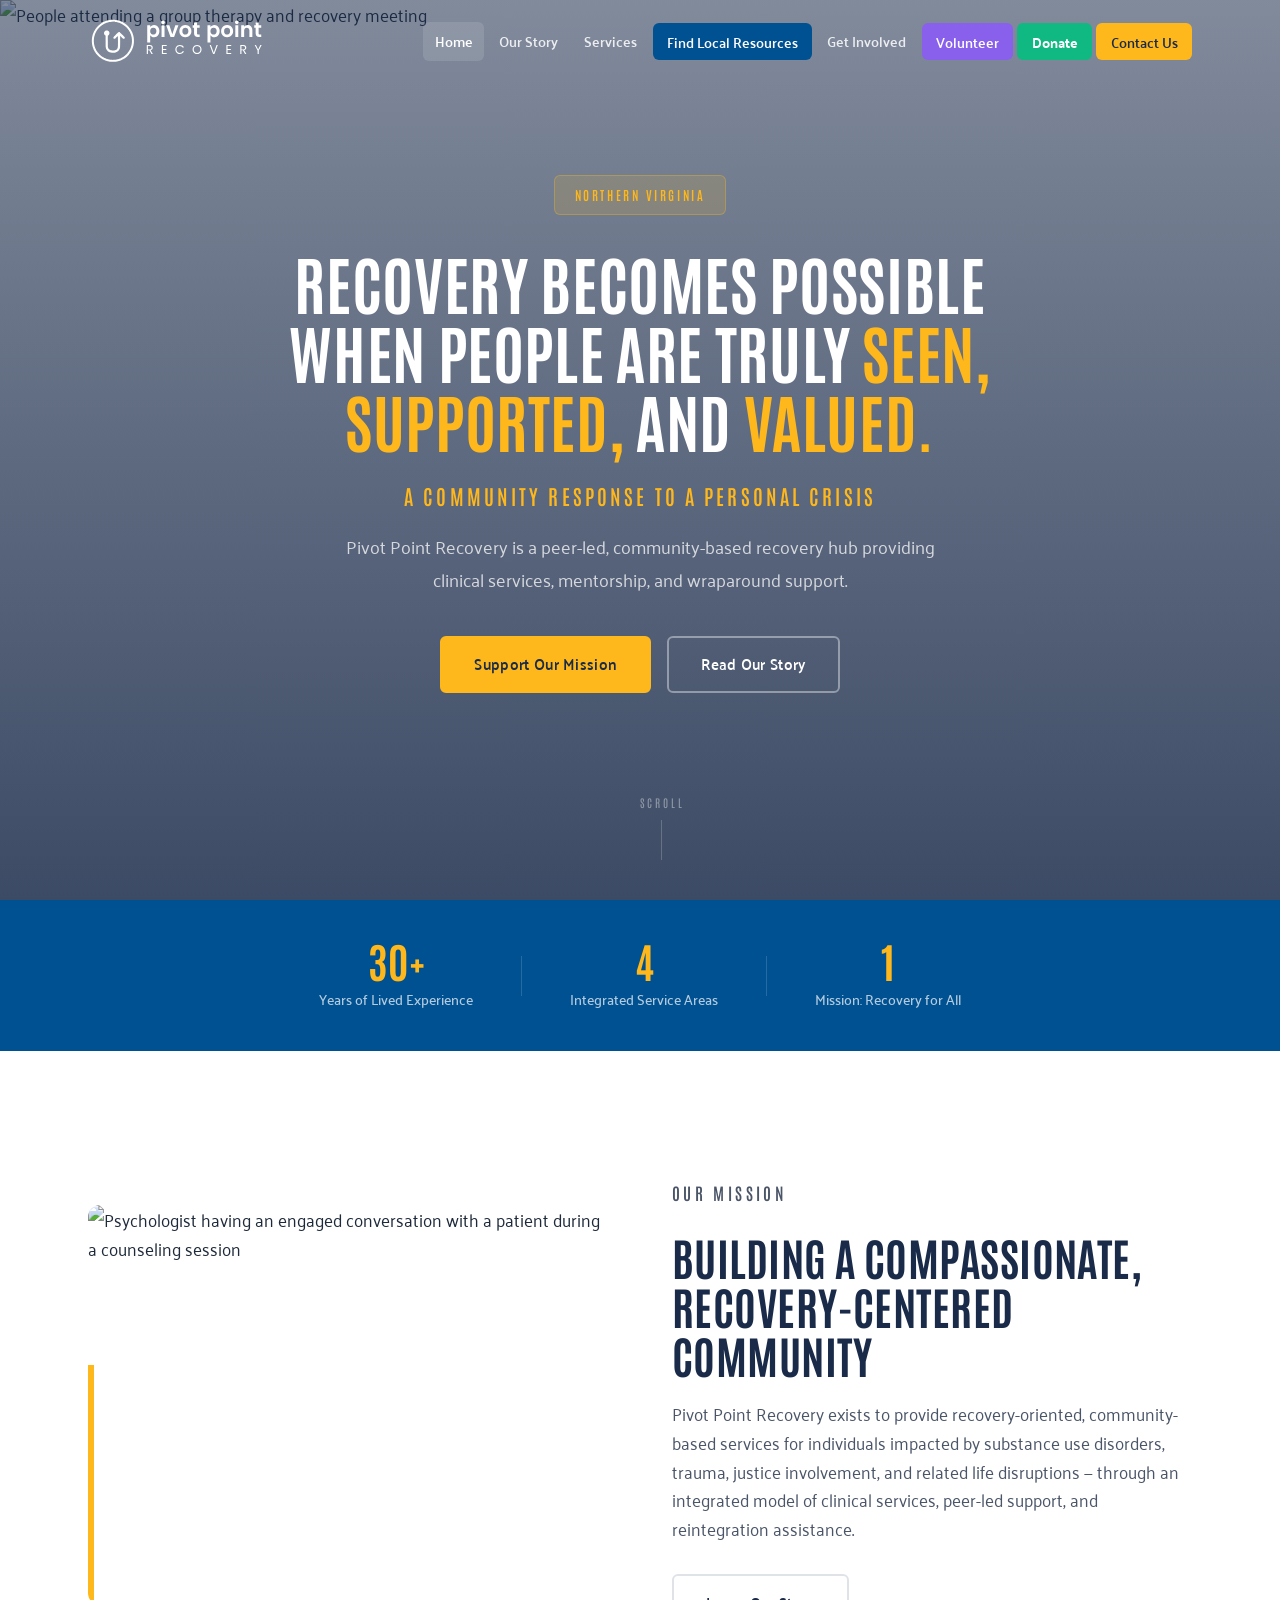
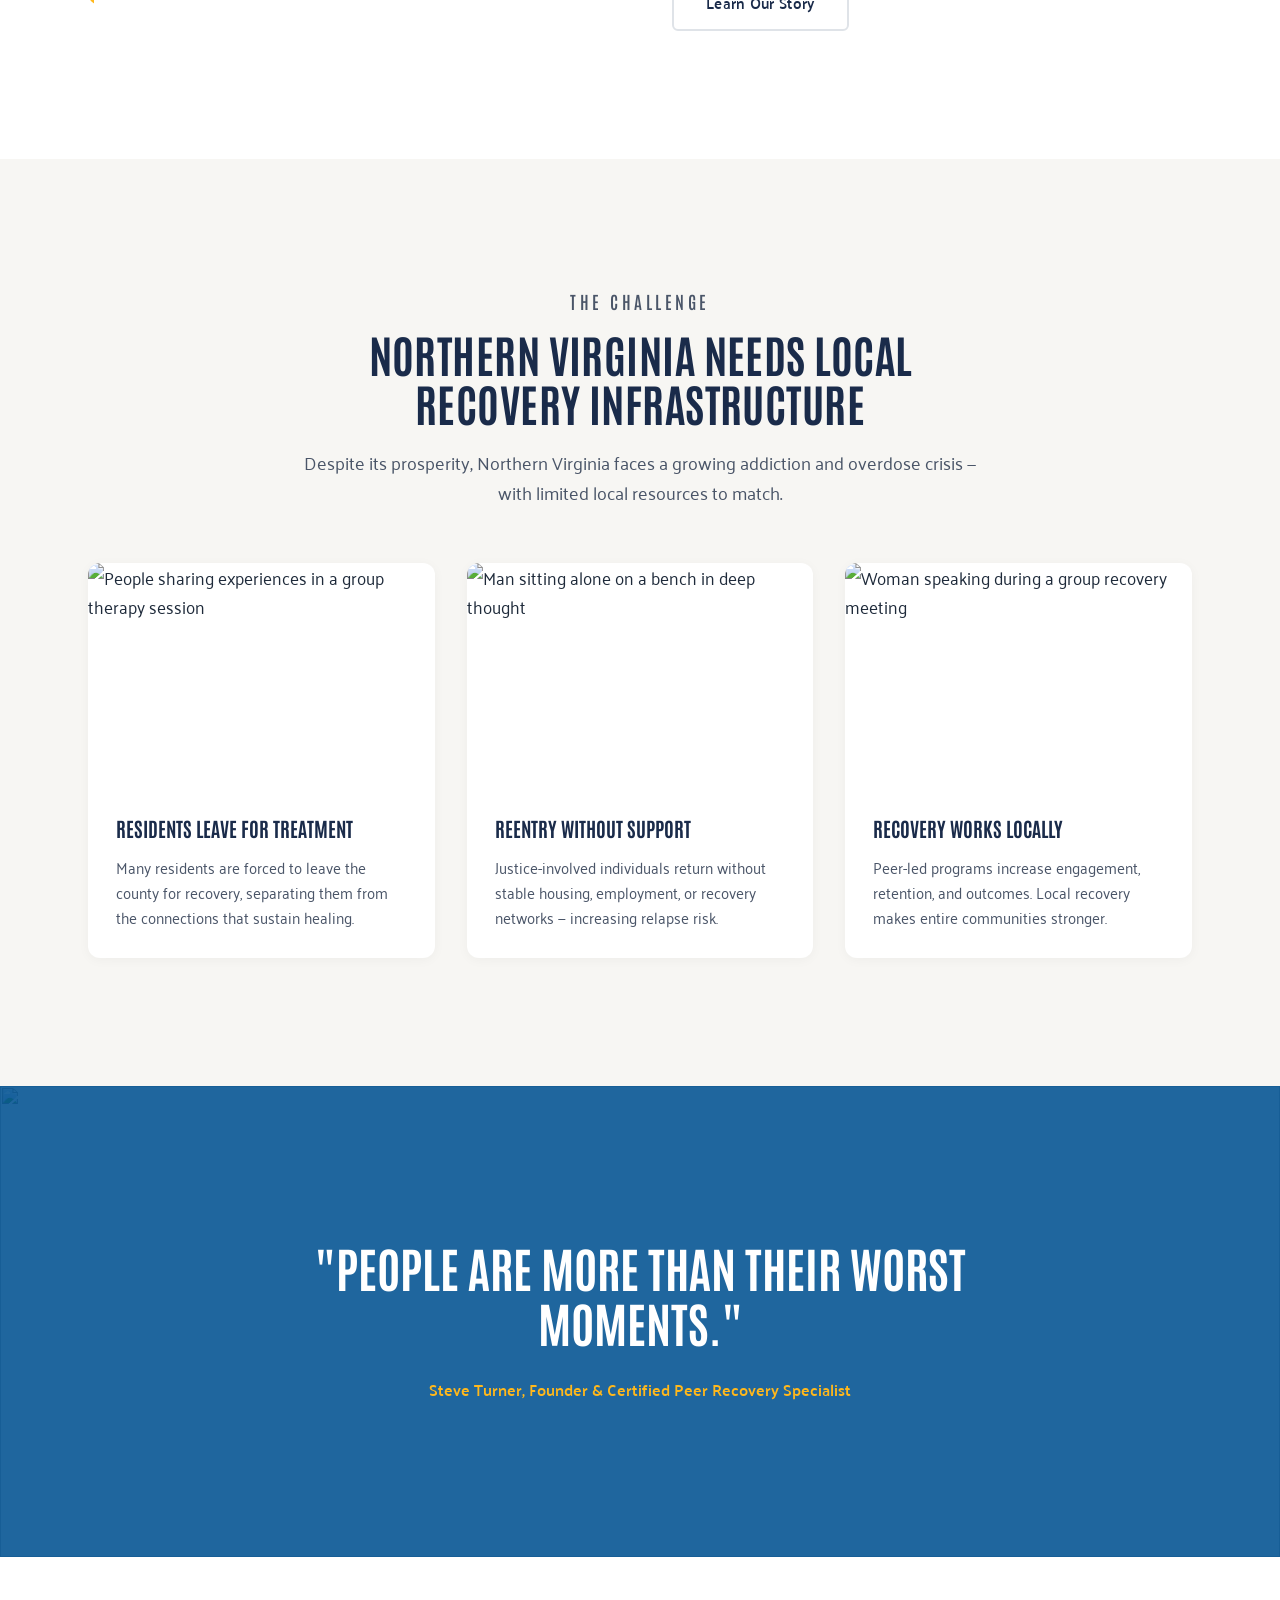
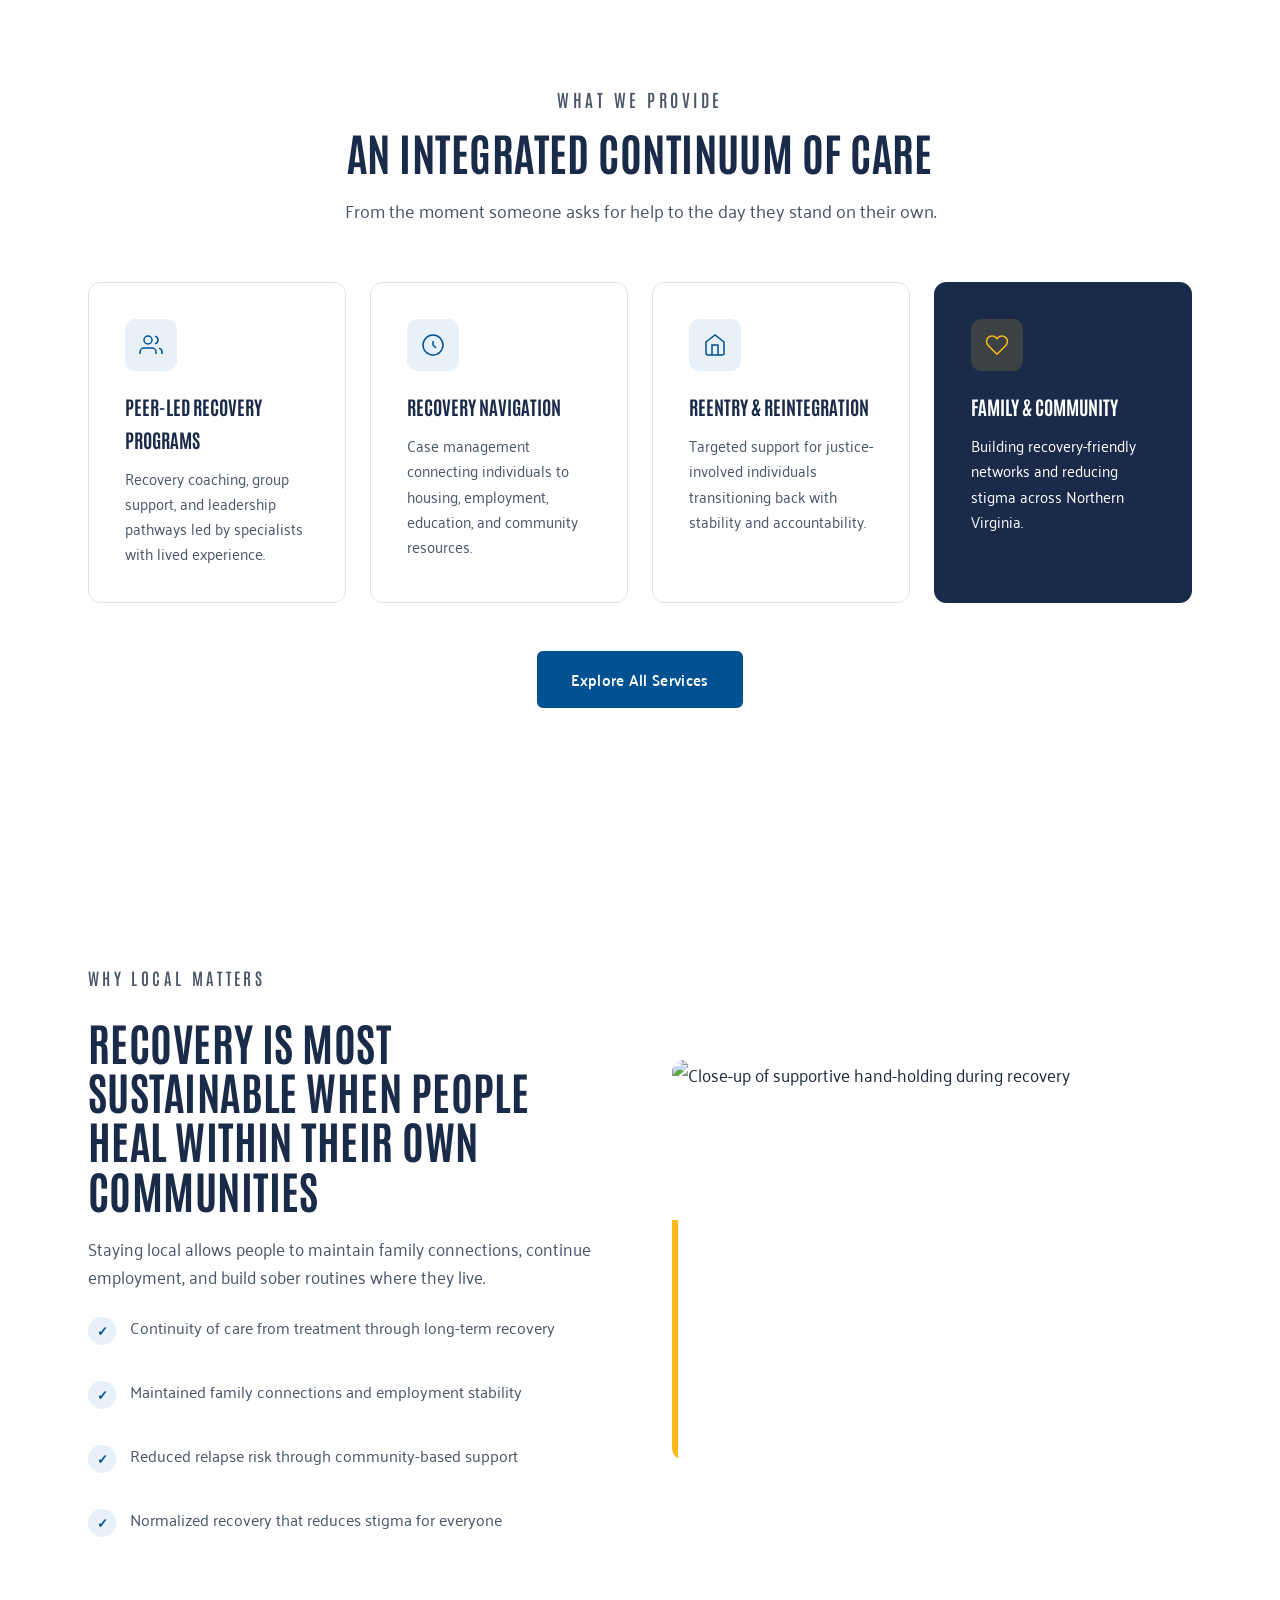
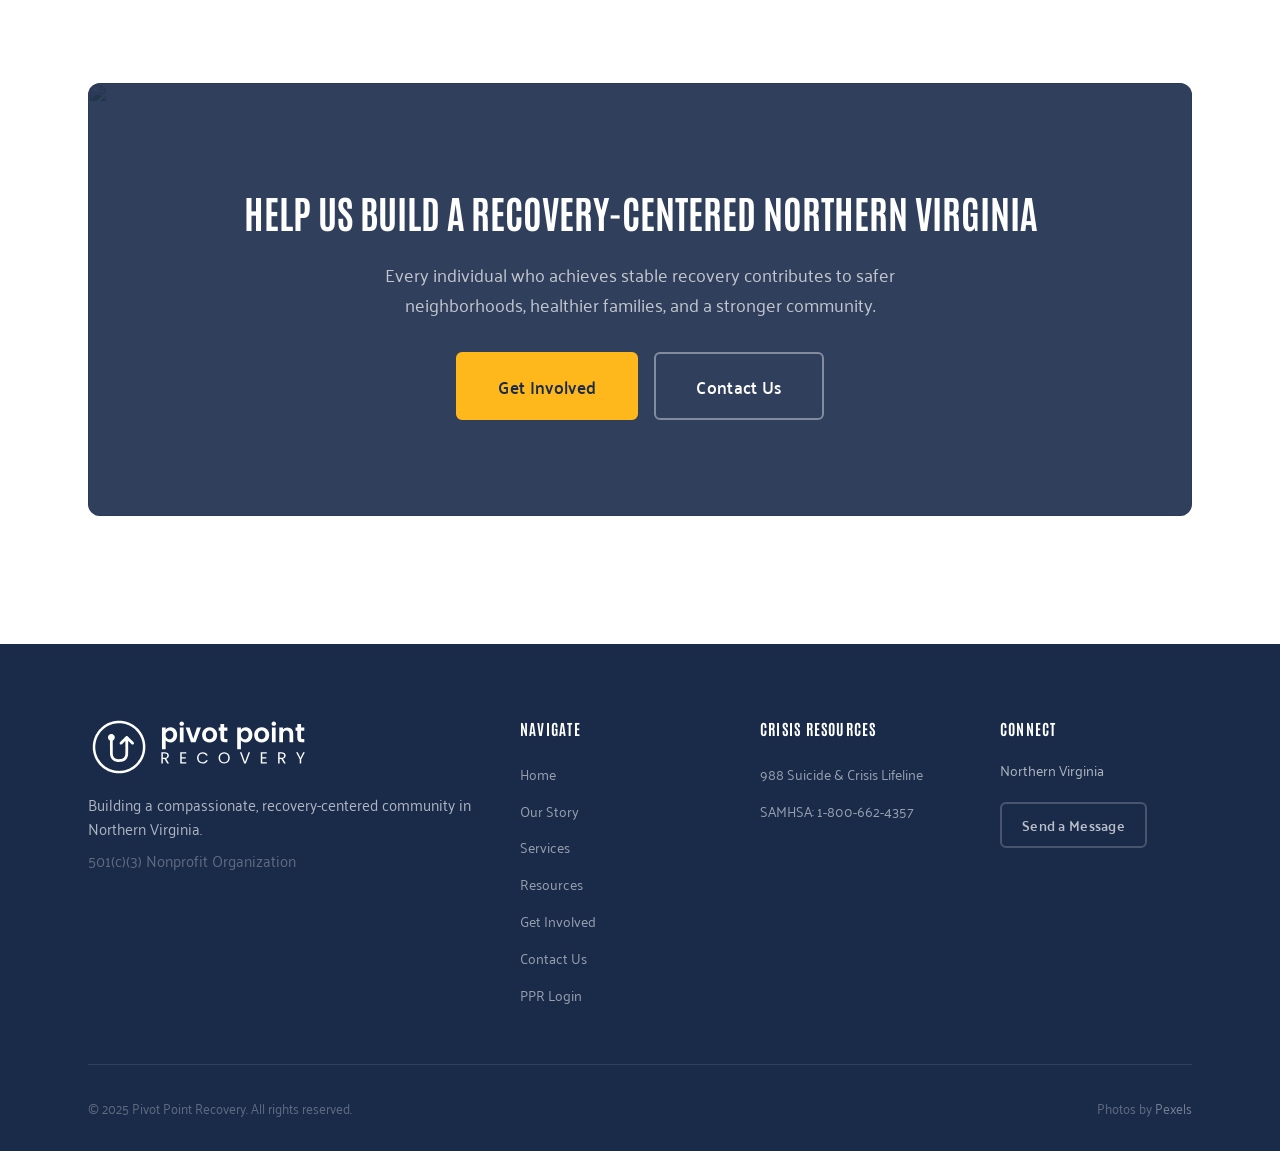
==== index.html @ d370912e "Extract public website into its own repo; fix volunteer + donate pages Pulls the public marketing si" ====
<!DOCTYPE html>
<html lang="en">
<head>
  <meta charset="UTF-8">
  <meta name="viewport" content="width=device-width, initial-scale=1.0">
  <title>Pivot Point Recovery — Building a Recovery-Centered Community in Northern Virginia</title>
  <meta name="description" content="Pivot Point Recovery provides peer-led recovery support, clinical services, and wraparound care for individuals impacted by substance use in Northern Virginia.">
  <link rel="preconnect" href="https://fonts.googleapis.com">
  <link rel="preconnect" href="https://fonts.gstatic.com" crossorigin>
  <link href="https://fonts.googleapis.com/css2?family=Antonio:wght@400;500;600;700&family=Palanquin:wght@300;400;500;600;700&family=Plus+Jakarta+Sans:wght@500;700&display=swap" rel="stylesheet">
  <link rel="icon" type="image/svg+xml" href="favicon.svg">
  <link rel="stylesheet" href="styles.css">

  <!-- Analytics — public marketing pages ONLY. Per the compliance bar in CLAUDE.md §5,
       these tags must NEVER be added to authenticated portal pages because of 42 CFR
       Part 2 + HIPAA exposure. Both load only when the corresponding ID is set on
       window.__PPR_ANALYTICS at build/publish time.

       To enable: edit the line below with your actual IDs, OR replace this script
       with a separate `<script src="/analytics-config.js"></script>` that sets
       window.__PPR_ANALYTICS to {GA4_ID: 'G-XXX', META_PIXEL_ID: '123'}. Keep the
       config file out of source control if you'd rather not commit the IDs. -->
  <script>
    window.__PPR_ANALYTICS = {
      // GA4_ID: 'G-XXXXXXXXXX',
      // META_PIXEL_ID: '0000000000',
    };
  </script>
  <script>
    (function () {
      var cfg = window.__PPR_ANALYTICS || {};
      // Google Analytics 4 (gtag.js)
      if (cfg.GA4_ID) {
        var gaScript = document.createElement('script');
        gaScript.async = true;
        gaScript.src = 'https://www.googletagmanager.com/gtag/js?id=' + cfg.GA4_ID;
        document.head.appendChild(gaScript);
        window.dataLayer = window.dataLayer || [];
        function gtag(){window.dataLayer.push(arguments);}
        window.gtag = gtag;
        gtag('js', new Date());
        gtag('config', cfg.GA4_ID);
      }
      // Meta Pixel
      if (cfg.META_PIXEL_ID) {
        !function(f,b,e,v,n,t,s){if(f.fbq)return;n=f.fbq=function(){n.callMethod?
        n.callMethod.apply(n,arguments):n.queue.push(arguments)};if(!f._fbq)f._fbq=n;
        n.push=n;n.loaded=!0;n.version='2.0';n.queue=[];t=b.createElement(e);t.async=!0;
        t.src=v;s=b.getElementsByTagName(e)[0];s.parentNode.insertBefore(t,s)}
        (window, document,'script','https://connect.facebook.net/en_US/fbevents.js');
        fbq('init', cfg.META_PIXEL_ID);
        fbq('track', 'PageView');
      }
    })();
  </script>
</head>
<body>
  <nav class="nav" id="nav">
    <div class="nav-inner">
      <a href="/" class="nav-logo">
        <img class="nav-logo-img nav-logo-white" src="/logo-white.svg" alt="Pivot Point Recovery">
        <img class="nav-logo-img nav-logo-teal" src="/logo-color.svg" alt="Pivot Point Recovery">
      </a>
      <button class="nav-toggle" id="navToggle" aria-label="Toggle navigation"><span></span><span></span><span></span></button>
      <ul class="nav-links" id="navLinks">
        <li><a href="/" class="active">Home</a></li>
        <li><a href="/about">Our Story</a></li>
        <li><a href="/services">Services</a></li>
        <li><a href="/resources" class="nav-resources">Find Local Resources</a></li>
        <li><a href="/get-involved">Get Involved</a></li>
        <li><a href="/volunteer" class="nav-volunteer">Volunteer</a></li>
        <li><a href="/donate" class="nav-donate">Donate</a></li>
        <li><a href="/contact" class="nav-cta">Contact Us</a></li>
      </ul>
    </div>
  </nav>

  <header class="hero">
    <div class="hero-bg">
      <img src="https://images.pexels.com/photos/5710923/pexels-photo-5710923.jpeg?auto=compress&cs=tinysrgb&w=1920" alt="People attending a group therapy and recovery meeting" loading="eager">
      <div class="hero-overlay"></div>
    </div>
    <div class="hero-content">
      <div class="hero-badge">Northern Virginia</div>
      <h1 class="hero-title">Recovery becomes possible when people are truly <em>seen, supported,</em> and <em>valued.</em></h1>
      <p class="hero-tagline">A community response to a personal crisis</p>
      <p class="hero-subtitle">Pivot Point Recovery is a peer-led, community-based recovery hub providing clinical services, mentorship, and wraparound support.</p>
      <div class="hero-actions">
        <a href="/get-involved" class="btn btn-primary">Support Our Mission</a>
        <a href="/about" class="btn btn-ghost">Read Our Story</a>
      </div>
    </div>
    <div class="hero-scroll"><span>Scroll</span><div class="scroll-line"></div></div>
  </header>

  <section class="impact-strip">
    <div class="container">
      <div class="impact-items">
        <div class="impact-item"><span class="impact-number">30+</span><span class="impact-label">Years of Lived Experience</span></div>
        <div class="impact-divider"></div>
        <div class="impact-item"><span class="impact-number">4</span><span class="impact-label">Integrated Service Areas</span></div>
        <div class="impact-divider"></div>
        <div class="impact-item"><span class="impact-number">1</span><span class="impact-label">Mission: Recovery for All</span></div>
      </div>
    </div>
  </section>

  <section class="mission">
    <div class="container">
      <div class="split-section">
        <div class="split-image"><img src="https://images.pexels.com/photos/5336963/pexels-photo-5336963.jpeg?auto=compress&cs=tinysrgb&w=800" alt="Psychologist having an engaged conversation with a patient during a counseling session" loading="lazy"></div>
        <div class="split-content">
          <p class="section-label">Our Mission</p>
          <h2 class="section-title">Building a compassionate, recovery-centered community</h2>
          <p>Pivot Point Recovery exists to provide recovery-oriented, community-based services for individuals impacted by substance use disorders, trauma, justice involvement, and related life disruptions — through an integrated model of clinical services, peer-led support, and reintegration assistance.</p>
          <a href="/about" class="btn btn-outline">Learn Our Story</a>
        </div>
      </div>
    </div>
  </section>

  <section class="need">
    <div class="container">
      <div class="section-header center">
        <p class="section-label">The Challenge</p>
        <h2 class="section-title">Northern Virginia needs local recovery infrastructure</h2>
        <p>Despite its prosperity, Northern Virginia faces a growing addiction and overdose crisis — with limited local resources to match.</p>
      </div>
      <div class="card-row">
        <div class="image-card">
          <div class="image-card-img"><img src="https://images.pexels.com/photos/5711170/pexels-photo-5711170.jpeg?auto=compress&cs=tinysrgb&w=600" alt="People sharing experiences in a group therapy session" loading="lazy"></div>
          <div class="image-card-body">
            <h3>Residents Leave for Treatment</h3>
            <p>Many residents are forced to leave the county for recovery, separating them from the connections that sustain healing.</p>
          </div>
        </div>
        <div class="image-card">
          <div class="image-card-img"><img src="https://images.pexels.com/photos/3635945/pexels-photo-3635945.jpeg?auto=compress&cs=tinysrgb&w=600" alt="Man sitting alone on a bench in deep thought" loading="lazy"></div>
          <div class="image-card-body">
            <h3>Reentry Without Support</h3>
            <p>Justice-involved individuals return without stable housing, employment, or recovery networks — increasing relapse risk.</p>
          </div>
        </div>
        <div class="image-card">
          <div class="image-card-img"><img src="https://images.pexels.com/photos/7176305/pexels-photo-7176305.jpeg?auto=compress&cs=tinysrgb&w=600" alt="Woman speaking during a group recovery meeting" loading="lazy"></div>
          <div class="image-card-body">
            <h3>Recovery Works Locally</h3>
            <p>Peer-led programs increase engagement, retention, and outcomes. Local recovery makes entire communities stronger.</p>
          </div>
        </div>
      </div>
    </div>
  </section>

  <section class="quote-banner">
    <div class="quote-bg"><img src="https://images.pexels.com/photos/3184423/pexels-photo-3184423.jpeg?auto=compress&cs=tinysrgb&w=1920" alt="" loading="lazy"><div class="quote-overlay"></div></div>
    <div class="container">
      <blockquote><p>"People are more than their worst moments."</p><cite>Steve Turner, Founder &amp; Certified Peer Recovery Specialist</cite></blockquote>
    </div>
  </section>

  <section class="services-section">
    <div class="container">
      <div class="section-header center">
        <p class="section-label">What We Provide</p>
        <h2 class="section-title">An Integrated Continuum of Care</h2>
        <p>From the moment someone asks for help to the day they stand on their own.</p>
      </div>
      <div class="services-grid">
        <div class="service-card"><div class="service-icon"><svg viewBox="0 0 24 24" fill="none" stroke="currentColor" stroke-width="1.5"><path d="M17 21v-2a4 4 0 0 0-4-4H5a4 4 0 0 0-4 4v2"/><circle cx="9" cy="7" r="4"/><path d="M23 21v-2a4 4 0 0 0-3-3.87"/><path d="M16 3.13a4 4 0 0 1 0 7.75"/></svg></div><h3>Peer-Led Recovery Programs</h3><p>Recovery coaching, group support, and leadership pathways led by specialists with lived experience.</p></div>
        <div class="service-card"><div class="service-icon"><svg viewBox="0 0 24 24" fill="none" stroke="currentColor" stroke-width="1.5"><circle cx="12" cy="12" r="10"/><path d="M12 8v4l3 3"/></svg></div><h3>Recovery Navigation</h3><p>Case management connecting individuals to housing, employment, education, and community resources.</p></div>
        <div class="service-card"><div class="service-icon"><svg viewBox="0 0 24 24" fill="none" stroke="currentColor" stroke-width="1.5"><path d="M3 9l9-7 9 7v11a2 2 0 0 1-2 2H5a2 2 0 0 1-2-2z"/><polyline points="9 22 9 12 15 12 15 22"/></svg></div><h3>Reentry &amp; Reintegration</h3><p>Targeted support for justice-involved individuals transitioning back with stability and accountability.</p></div>
        <div class="service-card featured"><div class="service-icon"><svg viewBox="0 0 24 24" fill="none" stroke="currentColor" stroke-width="1.5"><path d="M20.84 4.61a5.5 5.5 0 0 0-7.78 0L12 5.67l-1.06-1.06a5.5 5.5 0 0 0-7.78 7.78l1.06 1.06L12 21.23l7.78-7.78 1.06-1.06a5.5 5.5 0 0 0 0-7.78z"/></svg></div><h3>Family &amp; Community</h3><p>Building recovery-friendly networks and reducing stigma across Northern Virginia.</p></div>
      </div>
      <div class="section-cta"><a href="/services" class="btn btn-blue">Explore All Services</a></div>
    </div>
  </section>

  <section class="why-local">
    <div class="container">
      <div class="split-section reverse">
        <div class="split-image"><img src="https://images.pexels.com/photos/7964374/pexels-photo-7964374.jpeg?auto=compress&cs=tinysrgb&w=800" alt="Close-up of supportive hand-holding during recovery" loading="lazy"></div>
        <div class="split-content">
          <p class="section-label">Why Local Matters</p>
          <h2 class="section-title">Recovery is most sustainable when people heal within their own communities</h2>
          <p>Staying local allows people to maintain family connections, continue employment, and build sober routines where they live.</p>
          <div class="check-list">
            <div class="check-item"><span class="check-mark">&#10003;</span><p>Continuity of care from treatment through long-term recovery</p></div>
            <div class="check-item"><span class="check-mark">&#10003;</span><p>Maintained family connections and employment stability</p></div>
            <div class="check-item"><span class="check-mark">&#10003;</span><p>Reduced relapse risk through community-based support</p></div>
            <div class="check-item"><span class="check-mark">&#10003;</span><p>Normalized recovery that reduces stigma for everyone</p></div>
          </div>
        </div>
      </div>
    </div>
  </section>

  <section class="cta-section">
    <div class="container">
      <div class="cta-banner">
        <img src="https://images.pexels.com/photos/6129493/pexels-photo-6129493.jpeg?auto=compress&cs=tinysrgb&w=1920" alt="" class="cta-bg-img" loading="lazy">
        <div class="cta-overlay"></div>
        <div class="cta-content">
          <h2>Help Us Build a Recovery-Centered Northern Virginia</h2>
          <p>Every individual who achieves stable recovery contributes to safer neighborhoods, healthier families, and a stronger community.</p>
          <div class="cta-actions">
            <a href="/get-involved" class="btn btn-primary btn-large">Get Involved</a>
            <a href="/contact" class="btn btn-ghost btn-large">Contact Us</a>
          </div>
        </div>
      </div>
    </div>
  </section>

  <footer class="footer">
    <div class="container">
      <div class="footer-grid">
        <div class="footer-brand">
          <a href="/" class="footer-logo-link">
            <img class="footer-logo-img" src="/logo-white.svg" alt="Pivot Point Recovery">
          </a>
          <p>Building a compassionate, recovery-centered community in Northern Virginia.</p>
          <p class="footer-org-type">501(c)(3) Nonprofit Organization</p>
        </div>
        <div class="footer-col">
          <h4>Navigate</h4>
          <ul><li><a href="/">Home</a></li><li><a href="/about">Our Story</a></li><li><a href="/services">Services</a></li><li><a href="/resources">Resources</a></li><li><a href="/get-involved">Get Involved</a></li><li><a href="/contact">Contact Us</a></li><li><a href="/portal">PPR Login</a></li></ul>
        </div>
        <div class="footer-col">
          <h4>Crisis Resources</h4>
          <ul><li><a href="tel:988">988 Suicide &amp; Crisis Lifeline</a></li><li><a href="tel:18006624357">SAMHSA: 1-800-662-4357</a></li></ul>
        </div>
        <div class="footer-col">
          <h4>Connect</h4>
          <p>Northern Virginia</p>
          <a href="/contact" class="btn btn-outline btn-small">Send a Message</a>
        </div>
      </div>
      <div class="footer-bottom">
        <p>&copy; 2025 Pivot Point Recovery. All rights reserved.</p>
        <p class="photo-credit">Photos by <a href="https://www.pexels.com" target="_blank" rel="noopener">Pexels</a></p>
      </div>
    </div>
  </footer>
  <script src="main.js"></script>
</body>
</html>
---- styles.css ----
/* ========================================
   PIVOT POINT RECOVERY — Modern Redesign
   Inspired by unitedway.org — bold, clean, people-centered
   Fonts: Antonio (headlines) + Palanquin (body)
   ======================================== */

:root {
  --color-blue: #005191;
  --color-blue-dark: #003d6e;
  --color-blue-light: #e8f1f8;
  --color-navy: #1a2b4a;
  --color-gold: #ffb81c;
  --color-gold-hover: #e5a518;
  --color-gold-glow: rgba(255, 184, 28, 0.12);
  --color-red: #e03c31;
  --color-white: #ffffff;
  --color-offwhite: #f7f6f3;
  --color-light: #eef0f2;
  --color-text: #1e2a3a;
  --color-text-mid: #4a5568;
  --color-text-light: #718096;
  --color-border: #dfe3e8;
  --font-display: 'Antonio', sans-serif;
  --font-body: 'Palanquin', -apple-system, sans-serif;
  --section-pad: clamp(5rem, 10vw, 8rem);
  --container: 1200px;
  --radius: 12px;
  --ease: cubic-bezier(0.22, 1, 0.36, 1);
}

*, *::before, *::after { box-sizing: border-box; margin: 0; padding: 0; }
html { scroll-behavior: smooth; }
body {
  font-family: var(--font-body);
  color: var(--color-text);
  background: var(--color-white);
  line-height: 1.7;
  font-size: 17px;
  -webkit-font-smoothing: antialiased;
}
a { color: var(--color-blue); text-decoration: none; transition: color 0.3s; }
a:hover { color: var(--color-blue-dark); }
img { max-width: 100%; display: block; }
ul { list-style: none; }

.container { max-width: var(--container); margin: 0 auto; padding: 0 clamp(1.25rem, 4vw, 3rem); }

/* ---- Typography ---- */
.section-label {
  font-family: var(--font-display);
  font-weight: 600;
  font-size: 0.85rem;
  letter-spacing: 0.2em;
  text-transform: uppercase;
  color: var(--color-blue);
  margin-bottom: 0.75rem;
}
.section-title {
  font-family: var(--font-display);
  font-size: clamp(1.9rem, 3.5vw, 3rem);
  font-weight: 700;
  text-transform: uppercase;
  color: var(--color-navy);
  line-height: 1.1;
  letter-spacing: 0.01em;
  margin-bottom: 1.25rem;
}
.section-header { max-width: 700px; margin-bottom: 3.5rem; }
.section-header.center { text-align: center; margin-left: auto; margin-right: auto; }
.section-header p { color: var(--color-text-mid); font-size: 1.1rem; }
.section-cta { text-align: center; margin-top: 3rem; }

/* ---- Buttons ---- */
.btn {
  display: inline-flex; align-items: center; gap: 0.5rem;
  padding: 0.85rem 2rem; font-family: var(--font-body); font-weight: 600;
  font-size: 0.95rem; border-radius: 6px; border: 2px solid transparent;
  cursor: pointer; transition: all 0.3s var(--ease); text-align: center;
  letter-spacing: 0.02em;
}
.btn-primary { background: var(--color-gold); color: var(--color-navy); border-color: var(--color-gold); }
.btn-primary:hover { background: var(--color-gold-hover); border-color: var(--color-gold-hover); color: var(--color-navy); transform: translateY(-2px); box-shadow: 0 8px 24px rgba(255,184,28,0.3); }
.btn-blue { background: var(--color-blue); color: #fff; border-color: var(--color-blue); }
.btn-blue:hover { background: var(--color-blue-dark); border-color: var(--color-blue-dark); color: #fff; transform: translateY(-2px); box-shadow: 0 8px 24px rgba(0,81,145,0.3); }
.btn-ghost { background: transparent; color: #fff; border-color: rgba(255,255,255,0.4); }
.btn-ghost:hover { border-color: #fff; color: #fff; transform: translateY(-2px); }
.btn-outline { background: transparent; color: var(--color-navy); border-color: var(--color-border); }
.btn-outline:hover { border-color: var(--color-blue); color: var(--color-blue); transform: translateY(-2px); }
.btn-large { padding: 1.1rem 2.5rem; font-size: 1.05rem; }
.btn-small { padding: 0.55rem 1.25rem; font-size: 0.85rem; }

/* ========================================
   NAVIGATION
   ======================================== */
.nav {
  position: fixed; top: 0; left: 0; right: 0; z-index: 1000;
  background: transparent;
  transition: all 0.4s;
}
.nav.scrolled {
  background: rgba(255, 255, 255, 0.97); backdrop-filter: blur(12px);
  box-shadow: 0 1px 0 rgba(0,0,0,0.08);
}
.nav.scrolled .nav-logo-text { color: var(--color-navy); }
.nav.scrolled .nav-links a { color: var(--color-text); }
.nav.scrolled .nav-links a:hover, .nav.scrolled .nav-links a.active { color: var(--color-blue); }
.nav.scrolled .nav-cta { background: var(--color-gold); color: var(--color-navy) !important; border-color: var(--color-gold); }
.nav.scrolled .nav-cta:hover { background: var(--color-gold-hover); }
.nav.scrolled .nav-toggle span { background: var(--color-navy); }

.nav-inner {
  max-width: var(--container); margin: 0 auto;
  padding: 0 clamp(1.25rem, 4vw, 3rem);
  display: flex; align-items: center; justify-content: space-between; height: 80px;
}
.nav-logo { display: flex; align-items: center; gap: 0.75rem; }
.nav-logo-mark {
  display: flex; align-items: center; justify-content: center;
  width: 44px; height: 44px; background: var(--color-blue); color: #fff;
  border-radius: 8px; font-family: var(--font-display); font-size: 0.9rem;
  font-weight: 700; letter-spacing: 0.02em;
}
.nav-logo-text { font-family: var(--font-display); font-size: 1.15rem; font-weight: 700; color: #fff; transition: color 0.4s; text-transform: uppercase; letter-spacing: 0.03em; }

/* ---- SVG Logo ---- */
.nav-logo-img { height: 48px; width: auto; }
.nav-logo-teal { display: none; }
.nav.scrolled .nav-logo-teal { display: block; }
.nav.scrolled .nav-logo-white { display: none; }
.footer-logo-img { height: 60px; width: auto; }

.nav-links { display: flex; align-items: center; gap: 0.25rem; }
.nav-links a {
  padding: 0.4rem 0.7rem; font-size: 0.85rem; font-weight: 600;
  color: rgba(255,255,255,0.85); border-radius: 6px; transition: all 0.3s;
}
.nav-links a:hover, .nav-links a.active { color: #fff; background: rgba(255,255,255,0.12); }
.nav-cta {
  background: var(--color-gold) !important; color: var(--color-navy) !important;
  padding: 0.35rem 0.9rem !important; border-radius: 6px !important;
  border: none;
}
.nav-cta:hover { background: var(--color-gold-hover) !important; }
.nav-resources {
  background: var(--color-blue) !important; color: #fff !important;
  padding: 0.35rem 0.9rem !important; border-radius: 6px !important;
  border: none; font-weight: 600 !important;
}
.nav-resources:hover { background: var(--color-blue-dark) !important; }
.nav.scrolled .nav-resources { background: var(--color-blue) !important; color: #fff !important; }
.nav.scrolled .nav-resources:hover { background: var(--color-blue-dark) !important; }
.nav-donate {
  background: #10b981 !important; color: #fff !important;
  padding: 0.35rem 0.9rem !important; border-radius: 6px !important;
  border: none; font-weight: 700 !important;
}
.nav-donate:hover { background: #059669 !important; }
.nav.scrolled .nav-donate { background: #10b981 !important; color: #fff !important; }
.nav.scrolled .nav-donate:hover { background: #059669 !important; }
.nav-volunteer {
  background: rgba(139,92,246,0.9) !important; color: #fff !important;
  padding: 0.35rem 0.9rem !important; border-radius: 6px !important;
  border: none; font-weight: 600 !important;
}
.nav-volunteer:hover { background: rgba(124,58,237,1) !important; }
.nav.scrolled .nav-volunteer { background: rgba(139,92,246,0.9) !important; color: #fff !important; }
.nav.scrolled .nav-volunteer:hover { background: rgba(124,58,237,1) !important; }

.nav-toggle { display: none; flex-direction: column; gap: 5px; background: none; border: none; cursor: pointer; padding: 8px; }
.nav-toggle span { display: block; width: 24px; height: 2px; background: #fff; border-radius: 2px; transition: all 0.3s; }

/* ========================================
   HERO — Static Image Background
   ======================================== */
.hero {
  position: relative; min-height: 100vh; display: flex;
  align-items: center; justify-content: center; overflow: hidden;
}
.hero-bg { position: absolute; inset: 0; }
.hero-bg img { width: 100%; height: 100%; object-fit: cover; }
.hero-overlay {
  position: absolute; inset: 0;
  background: linear-gradient(180deg, rgba(26,43,74,0.55) 0%, rgba(26,43,74,0.7) 50%, rgba(26,43,74,0.85) 100%);
}
.hero-content {
  position: relative; text-align: center; max-width: 860px;
  padding: 0 2rem; margin-top: -2rem;
}
.hero-badge {
  display: inline-block; padding: 0.5rem 1.25rem; border-radius: 6px;
  background: rgba(255,184,28,0.15); border: 1px solid rgba(255,184,28,0.3);
  font-family: var(--font-display); font-size: 0.8rem; font-weight: 600;
  letter-spacing: 0.2em; text-transform: uppercase;
  color: var(--color-gold); margin-bottom: 2rem;
  opacity: 0; animation: fadeUp 0.8s var(--ease) 0.2s forwards;
}
.hero-title {
  font-family: var(--font-display); font-size: clamp(2.4rem, 5.5vw, 4rem);
  font-weight: 700; text-transform: uppercase; letter-spacing: 0.01em;
  line-height: 1.08; color: #fff; margin-bottom: 1.5rem;
  opacity: 0; animation: fadeUp 0.8s var(--ease) 0.4s forwards;
}
.hero-title em { font-style: normal; color: var(--color-gold); }
.hero-tagline {
  font-family: var(--font-display); font-size: clamp(1rem, 1.8vw, 1.3rem);
  font-weight: 600; text-transform: uppercase; letter-spacing: 0.15em;
  color: var(--color-gold); margin-bottom: 1rem;
  opacity: 0; animation: fadeUp 0.8s var(--ease) 0.55s forwards;
}
.hero-subtitle {
  font-size: clamp(1rem, 1.5vw, 1.15rem); color: rgba(255,255,255,0.75);
  line-height: 1.8; max-width: 620px; margin: 0 auto 2.5rem;
  opacity: 0; animation: fadeUp 0.8s var(--ease) 0.7s forwards;
}
.hero-actions {
  display: flex; gap: 1rem; justify-content: center; flex-wrap: wrap;
  opacity: 0; animation: fadeUp 0.8s var(--ease) 0.9s forwards;
}

.hero-scroll {
  position: absolute; bottom: 2.5rem; left: 50%; transform: translateX(-50%);
  display: flex; flex-direction: column; align-items: center; gap: 0.5rem;
  color: rgba(255,255,255,0.4); font-family: var(--font-display);
  font-size: 0.7rem; letter-spacing: 0.25em; text-transform: uppercase;
  opacity: 0; animation: fadeUp 0.8s var(--ease) 1.2s forwards;
}
.scroll-line { width: 1px; height: 40px; background: rgba(255,255,255,0.2); position: relative; overflow: hidden; }
.scroll-line::after { content: ''; position: absolute; top: -100%; width: 100%; height: 50%; background: var(--color-gold); animation: scrollPulse 2s ease-in-out infinite; }

@keyframes fadeUp { from { opacity: 0; transform: translateY(24px); } to { opacity: 1; transform: translateY(0); } }
@keyframes scrollPulse { 0% { top: -50%; } 100% { top: 150%; } }

/* ========================================
   IMPACT STRIP
   ======================================== */
.impact-strip { background: var(--color-blue); padding: 2.5rem 0; }
.impact-items { display: flex; align-items: center; justify-content: center; gap: 3rem; flex-wrap: wrap; }
.impact-item { text-align: center; }
.impact-number { display: block; font-family: var(--font-display); font-size: 2.6rem; font-weight: 700; color: var(--color-gold); line-height: 1; }
.impact-label { display: block; font-size: 0.85rem; color: rgba(255,255,255,0.7); margin-top: 0.4rem; font-weight: 500; }
.impact-divider { width: 1px; height: 40px; background: rgba(255,255,255,0.15); }

/* ========================================
   SPLIT SECTIONS (Mission, Why Local)
   ======================================== */
.mission, .why-local { padding: var(--section-pad) 0; }
.split-section { display: grid; grid-template-columns: 1fr 1fr; gap: clamp(2rem, 5vw, 5rem); align-items: center; }
.split-section.reverse .split-image { order: 2; }
.split-section.reverse .split-content { order: 1; }
.split-image { border-radius: var(--radius); overflow: hidden; position: relative; }
.split-image img { width: 100%; height: 100%; object-fit: cover; min-height: 400px; }
.split-image::after {
  content: ''; position: absolute; bottom: 0; left: 0;
  width: 6px; height: 60%; background: var(--color-gold);
}
.split-content p { color: var(--color-text-mid); margin-bottom: 1.5rem; font-size: 1.05rem; }
.split-content .btn { margin-top: 0.5rem; }

/* ---- Check List ---- */
.check-list { margin-top: 1.5rem; display: flex; flex-direction: column; gap: 1rem; }
.check-item { display: flex; align-items: flex-start; gap: 0.85rem; }
.check-mark {
  flex-shrink: 0; width: 28px; height: 28px; display: flex; align-items: center;
  justify-content: center; background: var(--color-blue-light); color: var(--color-blue);
  border-radius: 50%; font-size: 0.8rem; font-weight: 700; margin-top: 0.1rem;
}
.check-item p { font-size: 1rem; color: var(--color-text-mid); line-height: 1.5; }

/* ========================================
   NEED SECTION — Image Cards
   ======================================== */
.need { padding: var(--section-pad) 0; background: var(--color-offwhite); }
.card-row { display: grid; grid-template-columns: repeat(3, 1fr); gap: 2rem; }
.image-card { border-radius: var(--radius); overflow: hidden; background: var(--color-white); box-shadow: 0 2px 12px rgba(0,0,0,0.04); transition: transform 0.4s var(--ease), box-shadow 0.4s; }
.image-card:hover { transform: translateY(-6px); box-shadow: 0 20px 50px rgba(0,0,0,0.08); }
.image-card-img { height: 220px; overflow: hidden; }
.image-card-img img { width: 100%; height: 100%; object-fit: cover; transition: transform 0.6s var(--ease); }
.image-card:hover .image-card-img img { transform: scale(1.05); }
.image-card-body { padding: 1.75rem; }
.image-card-body h3 { font-family: var(--font-display); font-size: 1.25rem; font-weight: 700; text-transform: uppercase; color: var(--color-navy); margin-bottom: 0.6rem; }
.image-card-body p { font-size: 0.95rem; color: var(--color-text-mid); line-height: 1.65; }

/* ========================================
   QUOTE BANNER
   ======================================== */
.quote-banner { position: relative; padding: clamp(5rem, 12vw, 10rem) 0; overflow: hidden; }
.quote-bg { position: absolute; inset: 0; }
.quote-bg img { width: 100%; height: 100%; object-fit: cover; }
.quote-overlay { position: absolute; inset: 0; background: rgba(0,81,145,0.88); }
.quote-banner .container { position: relative; }
.quote-banner blockquote { text-align: center; max-width: 700px; margin: 0 auto; }
.quote-banner blockquote p { font-family: var(--font-display); font-size: clamp(1.8rem, 4vw, 3rem); font-weight: 700; text-transform: uppercase; color: #fff; line-height: 1.15; margin-bottom: 1.5rem; }
.quote-banner cite { font-style: normal; font-size: 1rem; font-weight: 600; color: var(--color-gold); }

/* ========================================
   SERVICES GRID
   ======================================== */
.services-section { padding: var(--section-pad) 0; }
.services-grid { display: grid; grid-template-columns: repeat(4, 1fr); gap: 1.5rem; }
.service-card {
  padding: 2.25rem; border-radius: var(--radius); background: var(--color-white);
  border: 1px solid var(--color-border); transition: all 0.4s var(--ease);
  position: relative; overflow: hidden;
}
.service-card::before {
  content: ''; position: absolute; top: 0; left: 0;
  width: 100%; height: 4px; background: var(--color-blue);
  transform: scaleX(0); transform-origin: left; transition: transform 0.4s var(--ease);
}
.service-card:hover { transform: translateY(-4px); box-shadow: 0 16px 40px rgba(0,0,0,0.06); }
.service-card:hover::before { transform: scaleX(1); }
.service-card.featured { background: var(--color-navy); border-color: var(--color-navy); }
.service-card.featured::before { background: var(--color-gold); }
.service-card.featured h3, .service-card.featured p { color: #fff; }
.service-card.featured .service-icon { background: rgba(255,184,28,0.15); color: var(--color-gold); }
.service-icon {
  width: 52px; height: 52px; display: flex; align-items: center; justify-content: center;
  background: var(--color-blue-light); color: var(--color-blue); border-radius: 10px; margin-bottom: 1.25rem;
}
.service-icon svg { width: 24px; height: 24px; }
.service-card h3 { font-family: var(--font-display); font-size: 1.2rem; font-weight: 700; text-transform: uppercase; color: var(--color-navy); margin-bottom: 0.6rem; }
.service-card p { font-size: 0.95rem; color: var(--color-text-mid); line-height: 1.65; }

/* ========================================
   CTA BANNER
   ======================================== */
.cta-section { padding: 0 0 var(--section-pad); }
.cta-banner {
  position: relative; border-radius: var(--radius); overflow: hidden;
  padding: clamp(3.5rem, 8vw, 6rem) clamp(2rem, 5vw, 4rem); text-align: center;
}
.cta-bg-img { position: absolute; inset: 0; width: 100%; height: 100%; object-fit: cover; }
.cta-overlay { position: absolute; inset: 0; background: rgba(26,43,74,0.9); }
.cta-content { position: relative; }
.cta-content h2 { font-family: var(--font-display); font-size: clamp(1.6rem, 3vw, 2.6rem); font-weight: 700; text-transform: uppercase; color: #fff; margin-bottom: 1rem; }
.cta-content p { font-size: 1.1rem; color: rgba(255,255,255,0.7); max-width: 560px; margin: 0 auto 2rem; }
.cta-actions { display: flex; gap: 1rem; justify-content: center; flex-wrap: wrap; }

/* ========================================
   FOOTER
   ======================================== */
.footer { background: var(--color-navy); color: rgba(255,255,255,0.65); padding: 4.5rem 0 2rem; }
.footer-grid { display: grid; grid-template-columns: 2fr 1fr 1fr 1fr; gap: 3rem; padding-bottom: 3rem; border-bottom: 1px solid rgba(255,255,255,0.1); }
.footer-logo-link { display: flex; align-items: center; gap: 0.75rem; margin-bottom: 1rem; }
.footer-logo-link .nav-logo-mark { width: 38px; height: 38px; font-size: 0.75rem; }
.footer-logo-link .nav-logo-text { color: #fff; font-size: 1rem; }
.footer-brand p { font-size: 0.92rem; line-height: 1.65; margin-top: 0.5rem; }
.footer-org-type { font-size: 0.8rem; color: rgba(255,255,255,0.3); margin-top: 0.5rem; }
.footer-col h4 { font-family: var(--font-display); font-weight: 700; text-transform: uppercase; letter-spacing: 0.08em; color: #fff; font-size: 0.95rem; margin-bottom: 1rem; }
.footer-col ul li { margin-bottom: 0.5rem; }
.footer-col a { color: rgba(255,255,255,0.55); font-size: 0.9rem; }
.footer-col a:hover { color: var(--color-gold); }
.footer-col p { font-size: 0.9rem; margin-bottom: 1rem; }
.footer-col .btn { margin-top: 0.25rem; color: rgba(255,255,255,0.7); border-color: rgba(255,255,255,0.2); }
.footer-col .btn:hover { color: #fff; border-color: var(--color-gold); }
.footer-bottom { padding-top: 2rem; display: flex; justify-content: space-between; align-items: center; flex-wrap: wrap; gap: 1rem; }
.footer-bottom p { font-size: 0.82rem; color: rgba(255,255,255,0.3); }
.photo-credit a { color: rgba(255,255,255,0.4); }
.photo-credit a:hover { color: var(--color-gold); }

/* ========================================
   INNER PAGES
   ======================================== */
.page-hero {
  position: relative; padding: calc(80px + 3rem) 0 4rem; overflow: hidden;
  min-height: 50vh; display: flex; align-items: flex-end;
}
.page-hero-bg { position: absolute; inset: 0; }
.page-hero-bg img { width: 100%; height: 100%; object-fit: cover; }
.page-hero-overlay { position: absolute; inset: 0; background: linear-gradient(180deg, rgba(26,43,74,0.5) 0%, rgba(26,43,74,0.85) 100%); }
.page-hero .container { position: relative; }
.page-hero .section-label { color: var(--color-gold); }
.page-hero .section-title { color: #fff; max-width: 700px; }
.page-hero p { color: rgba(255,255,255,0.75); font-size: 1.1rem; max-width: 600px; }

.content-section { padding: var(--section-pad) 0; }
.content-section.alt { background: var(--color-offwhite); }
.content-narrow { max-width: 760px; }
.content-narrow h2 { font-family: var(--font-display); font-size: clamp(1.4rem, 2.5vw, 1.8rem); font-weight: 700; text-transform: uppercase; color: var(--color-navy); margin: 2.5rem 0 1rem; }
.content-narrow h2:first-child { margin-top: 0; }
.content-narrow p { color: var(--color-text-mid); margin-bottom: 1rem; line-height: 1.8; }

.story-quote {
  font-family: var(--font-display); font-size: 1.4rem; font-weight: 700;
  text-transform: uppercase; color: var(--color-navy);
  border-left: 4px solid var(--color-gold);
  padding-left: 1.5rem; margin: 2rem 0; line-height: 1.3;
}

/* Team Grid */
.team-grid { display: grid; grid-template-columns: repeat(auto-fit, minmax(220px, 1fr)); gap: 1.5rem; margin-top: 2rem; }
.team-card { padding: 2rem; background: var(--color-white); border-radius: var(--radius); text-align: center; border: 1px solid var(--color-border); transition: transform 0.3s var(--ease), box-shadow 0.3s; }
.team-card:hover { transform: translateY(-4px); box-shadow: 0 12px 30px rgba(0,0,0,0.06); }
.team-initials { width: 68px; height: 68px; display: flex; align-items: center; justify-content: center; background: var(--color-blue); color: #fff; font-family: var(--font-display); font-size: 1.1rem; font-weight: 700; border-radius: 50%; margin: 0 auto 1rem; }
.team-card h3 { font-family: var(--font-display); font-size: 1.1rem; font-weight: 700; text-transform: uppercase; color: var(--color-navy); margin-bottom: 0.25rem; }
.team-card p { font-size: 0.9rem; color: var(--color-text-light); }

/* Service Details */
.service-detail { padding: 2.5rem; background: var(--color-white); border-radius: var(--radius); border: 1px solid var(--color-border); margin-bottom: 1.5rem; transition: all 0.3s var(--ease); position: relative; overflow: hidden; }
.service-detail::before { content: ''; position: absolute; top: 0; left: 0; width: 4px; height: 100%; background: var(--color-blue); opacity: 0; transition: opacity 0.3s; }
.service-detail:hover { border-color: var(--color-blue); box-shadow: 0 8px 30px rgba(0,0,0,0.04); }
.service-detail:hover::before { opacity: 1; }
.service-detail h3 { font-family: var(--font-display); font-size: 1.3rem; font-weight: 700; text-transform: uppercase; color: var(--color-navy); margin-bottom: 0.75rem; }
.service-detail p { color: var(--color-text-mid); line-height: 1.75; }

/* Involve Cards */
.involve-cards { display: grid; grid-template-columns: repeat(auto-fit, minmax(280px, 1fr)); gap: 1.5rem; margin-top: 2rem; }
.involve-card { padding: 2.5rem; background: var(--color-white); border-radius: var(--radius); border: 1px solid var(--color-border); transition: all 0.4s var(--ease); position: relative; overflow: hidden; }
.involve-card::before { content: ''; position: absolute; bottom: 0; left: 0; width: 100%; height: 4px; background: var(--color-gold); transform: scaleX(0); transform-origin: left; transition: transform 0.4s var(--ease); }
.involve-card:hover { transform: translateY(-4px); box-shadow: 0 16px 40px rgba(0,0,0,0.06); }
.involve-card:hover::before { transform: scaleX(1); }
.involve-card h3 { font-family: var(--font-display); font-size: 1.3rem; font-weight: 700; text-transform: uppercase; color: var(--color-navy); margin-bottom: 0.75rem; }
.involve-card p { color: var(--color-text-mid); line-height: 1.7; margin-bottom: 1.25rem; }

/* Contact */
.contact-grid { display: grid; grid-template-columns: 1fr 1.2fr; gap: 4rem; align-items: start; }
.contact-info h3 { font-family: var(--font-display); font-size: 1.15rem; font-weight: 700; text-transform: uppercase; color: var(--color-navy); margin: 2rem 0 0.5rem; }
.contact-info h3:first-child { margin-top: 0; }
.contact-info p { color: var(--color-text-mid); line-height: 1.7; }
.contact-form { background: var(--color-offwhite); padding: 2.5rem; border-radius: var(--radius); border: 1px solid var(--color-border); }
.form-group { margin-bottom: 1.25rem; }
.form-group label { display: block; font-weight: 600; font-size: 0.88rem; color: var(--color-navy); margin-bottom: 0.4rem; }
.form-group input, .form-group textarea, .form-group select {
  width: 100%; padding: 0.9rem 1.1rem; font-family: var(--font-body); font-size: 0.95rem;
  border: 1.5px solid var(--color-border); border-radius: 8px; background: var(--color-white);
  color: var(--color-text); transition: border-color 0.3s, box-shadow 0.3s;
}
.form-group input:focus, .form-group textarea:focus, .form-group select:focus { outline: none; border-color: var(--color-blue); box-shadow: 0 0 0 3px rgba(0,81,145,0.1); }
.form-group textarea { resize: vertical; min-height: 130px; }
.form-note { margin-top: 1rem; font-size: 0.82rem; color: var(--color-text-light); text-align: center; }
.form-row { display: grid; grid-template-columns: 1fr 1fr; gap: 1.25rem; }

/* Volunteer Form */
.volunteer-form-section { max-width: 680px; margin: 0 auto; }
.volunteer-form-header { text-align: center; margin-bottom: 2.5rem; }
.volunteer-form-header p:not(.section-label) { color: var(--color-text-mid); font-size: 1.05rem; margin-top: 0.5rem; }

/* ========================================
   RESOURCE DIRECTORY
   ======================================== */
.resource-search-bar { margin-bottom: 1.5rem; }
.resource-search-bar input {
  width: 100%; padding: 1rem 1.25rem; font-family: var(--font-body); font-size: 1rem;
  border: 1.5px solid var(--color-border); border-radius: 8px; background: var(--color-white);
  color: var(--color-text); transition: border-color 0.3s, box-shadow 0.3s;
}
.resource-search-bar input:focus { outline: none; border-color: var(--color-blue); box-shadow: 0 0 0 3px rgba(0,81,145,0.1); }
.resource-tags { display: flex; flex-wrap: wrap; gap: 0.5rem; margin-bottom: 1.5rem; }
.resource-tag {
  padding: 0.45rem 1rem; font-family: var(--font-body); font-size: 0.85rem; font-weight: 600;
  border: 1.5px solid var(--color-border); border-radius: 50px; background: var(--color-white);
  color: var(--color-text-mid); cursor: pointer; transition: all 0.25s var(--ease);
}
.resource-tag:hover { border-color: var(--color-blue); color: var(--color-blue); }
.resource-tag.active { background: var(--color-blue); color: #fff; border-color: var(--color-blue); }
.resource-count { font-size: 0.88rem; color: var(--color-text-light); margin-bottom: 1.5rem; }
.resource-grid { display: grid; grid-template-columns: repeat(auto-fill, minmax(340px, 1fr)); gap: 1.5rem; }
.resource-card {
  padding: 2rem; border-radius: var(--radius); background: var(--color-white);
  border: 1px solid var(--color-border); transition: all 0.3s var(--ease);
  position: relative; display: flex; flex-direction: column;
}
.resource-card:hover { border-color: var(--color-blue); box-shadow: 0 8px 30px rgba(0,0,0,0.06); transform: translateY(-3px); }
.resource-card-category {
  display: inline-block; font-family: var(--font-display); font-size: 0.72rem; font-weight: 600;
  text-transform: uppercase; letter-spacing: 0.15em; color: var(--color-blue);
  background: var(--color-blue-light); padding: 0.25rem 0.75rem; border-radius: 4px;
  margin-bottom: 0.75rem; width: fit-content;
}
.resource-card h3 {
  font-family: var(--font-display); font-size: 1.15rem; font-weight: 700;
  text-transform: uppercase; color: var(--color-navy); margin-bottom: 0.6rem; line-height: 1.25;
}
.resource-card > p { font-size: 0.92rem; color: var(--color-text-mid); line-height: 1.7; margin-bottom: 1rem; flex: 1; }
.resource-card-tags { display: flex; flex-wrap: wrap; gap: 0.35rem; margin-bottom: 1rem; }
.resource-card-tag {
  font-size: 0.75rem; font-weight: 600; padding: 0.2rem 0.6rem; border-radius: 4px;
  background: var(--color-offwhite); color: var(--color-text-mid); border: 1px solid var(--color-border);
}
.resource-card-meta { font-size: 0.85rem; color: var(--color-text-light); border-top: 1px solid var(--color-border); padding-top: 0.85rem; display: flex; flex-direction: column; gap: 0.25rem; }
.resource-card-meta a { font-weight: 600; }
.resource-card-address { font-weight: 500 !important; font-size: 0.82rem; color: var(--color-text-mid) !important; display: flex; align-items: flex-start; gap: 0.25rem; line-height: 1.4; margin-top: 0.25rem; }
.resource-card-address:hover { color: var(--color-blue) !important; }
.resource-location-filters { margin-bottom: 1.5rem; }
.resource-location-row { display: flex; gap: 1rem; align-items: flex-end; flex-wrap: wrap; }
.resource-location-field { display: flex; flex-direction: column; gap: 0.35rem; }
.resource-location-field label { font-weight: 600; font-size: 0.82rem; color: var(--color-navy); }
.resource-location-field input,
.resource-location-field select {
  padding: 0.7rem 1rem; font-family: var(--font-body); font-size: 0.92rem;
  border: 1.5px solid var(--color-border); border-radius: 8px; background: var(--color-white);
  color: var(--color-text); transition: border-color 0.3s, box-shadow 0.3s;
}
.resource-location-field input { width: 140px; }
.resource-location-field select { width: 240px; }
.resource-location-field input:focus,
.resource-location-field select:focus { outline: none; border-color: var(--color-blue); box-shadow: 0 0 0 3px rgba(0,81,145,0.1); }
.resource-no-results { text-align: center; padding: 3rem 1rem; font-size: 1.05rem; color: var(--color-text-mid); }

/* ========================================
   RESPONSIVE
   ======================================== */
@media (max-width: 1024px) {
  .footer-grid { grid-template-columns: 1fr 1fr; gap: 2rem; }
  .services-grid { grid-template-columns: 1fr 1fr; }
}
@media (max-width: 900px) {
  .split-section { grid-template-columns: 1fr; gap: 2.5rem; }
  .split-section.reverse .split-image { order: 0; }
  .split-section.reverse .split-content { order: 0; }
  .card-row { grid-template-columns: 1fr; }
  .contact-grid { grid-template-columns: 1fr; }
  .footer-grid { grid-template-columns: 1fr; }
}
@media (max-width: 768px) {
  .nav-toggle { display: flex; }
  .nav-links {
    display: none; position: absolute; top: 80px; left: 0; right: 0;
    background: var(--color-white); flex-direction: column; padding: 1rem 1.5rem 1.5rem;
    box-shadow: 0 12px 40px rgba(0,0,0,0.1);
  }
  .nav-links.open { display: flex; }
  .nav-links a { color: var(--color-text) !important; padding: 0.75rem 1rem; }
  .nav-links a:hover, .nav-links a.active { color: var(--color-blue) !important; background: var(--color-blue-light); }
  .nav-cta { background: var(--color-gold) !important; color: var(--color-navy) !important; text-align: center; margin-top: 0.5rem; }
  .nav-resources { background: var(--color-blue) !important; color: #fff !important; text-align: center; border-radius: 6px !important; }
  .nav-donate { text-align: center; margin-top: 0.25rem; }
  .nav-volunteer { text-align: center; margin-top: 0.25rem; }
  .hero { min-height: 90vh; }
  .impact-items { gap: 2rem; }
  .impact-divider { display: none; }
  .services-grid { grid-template-columns: 1fr 1fr; }
  .form-row { grid-template-columns: 1fr; }

  .split-image img { min-height: 280px; }
  .resource-location-field input { width: 100%; }
  .resource-location-field select { width: 100%; }
  .resource-location-row { flex-direction: column; align-items: stretch; }
  .resource-location-field { width: 100%; }
}
@media (max-width: 480px) {
  body { font-size: 16px; }
  .hero-actions, .cta-actions { flex-direction: column; align-items: center; }
  .hero-actions .btn, .cta-actions .btn { width: 100%; justify-content: center; }
  .footer-bottom { flex-direction: column; text-align: center; }
  .services-grid { grid-template-columns: 1fr; }
  .resource-grid { grid-template-columns: 1fr; }
}


/* ---- Nav header spacing & wrapping fix ---- */
.nav-links { flex-wrap: wrap; justify-content: flex-end; }
.nav-inner { gap: 1rem; }

@media (max-width: 768px) {
  .nav-links { gap: 0.25rem; }
    .nav-links a { font-size: 0.95rem; padding: 0.65rem 1rem; }
      .nav-cta, .nav-resources, .nav-donate, .nav-volunteer {
          padding: 0.55rem 1rem !important;
              text-align: center;
                  width: 100%;
                      justify-content: center;
                          display: block;
                            }
                            }
/* ========================================
   SHARED FORM FEEDBACK
   (was inline on contact.html; shared by
   contact / volunteer / donate)
   ======================================== */
.form-error { color: #dc2626; font-size: 0.8rem; margin-top: 0.3rem; display: none; }
.form-error.visible { display: block; }
.contact-form input.error, .contact-form select.error, .contact-form textarea.error { border-color: #dc2626 !important; }
.toast { position: fixed; top: 100px; right: 1.5rem; padding: 0.85rem 1.25rem; border-radius: 8px; color: #fff; font-size: 0.88rem; font-weight: 500; z-index: 9999; transform: translateX(120%); transition: transform 0.3s ease; max-width: 360px; }
.toast.show { transform: translateX(0); }
.toast.success { background: #059669; }
.toast.error { background: #dc2626; }
.spinner { display: inline-block; width: 16px; height: 16px; border: 2.5px solid rgba(255,255,255,0.3); border-top-color: #fff; border-radius: 50%; animation: spin 0.6s linear infinite; vertical-align: middle; margin-right: 0.5rem; }
@keyframes spin { to { transform: rotate(360deg); } }
/* Honeypot: invisible, off-screen, and aria-hidden so bots fill it but real users never see it */
.hp-field { position: absolute; left: -10000px; width: 1px; height: 1px; overflow: hidden; opacity: 0; pointer-events: none; }
.contact-success { display: none; text-align: center; padding: 2rem 0; }
.contact-success svg { width: 48px; height: 48px; color: #059669; margin-bottom: 1rem; }
.contact-success h2 { font-family: var(--font-display); font-size: 1.25rem; color: var(--color-navy); text-transform: uppercase; margin: 1rem 0 0.5rem; }
.contact-success p { color: var(--color-text-mid); line-height: 1.6; }

/* Checkbox / radio groups (volunteer interests, availability) */
.check-group { display: grid; grid-template-columns: repeat(auto-fit, minmax(210px, 1fr)); gap: 0.6rem; }
.check-option {
  display: flex; align-items: flex-start; gap: 0.6rem; padding: 0.8rem 1rem;
  background: var(--color-white); border: 1.5px solid var(--color-border);
  border-radius: 8px; cursor: pointer; transition: border-color 0.25s, box-shadow 0.25s;
  font-size: 0.92rem; line-height: 1.4;
}
.check-option:hover { border-color: var(--color-blue); }
.check-option input { width: auto; margin: 0.15rem 0 0; accent-color: var(--color-blue); flex-shrink: 0; }
.check-option:has(input:checked) { border-color: var(--color-blue); box-shadow: 0 0 0 3px rgba(0,81,145,0.1); }
.field-hint { font-size: 0.82rem; color: var(--color-text-light); margin: -0.15rem 0 0.6rem; }
.required-star { color: #dc2626; }

/* ========================================
   DONATE
   ======================================== */
.donate-grid { display: grid; grid-template-columns: 1.1fr 0.9fr; gap: 4rem; align-items: start; }
.amount-grid { display: grid; grid-template-columns: repeat(3, 1fr); gap: 0.75rem; margin-bottom: 1rem; }
.amount-btn {
  padding: 1rem 0.5rem; font-family: var(--font-display); font-size: 1.35rem; font-weight: 700;
  color: var(--color-navy); background: var(--color-white); border: 2px solid var(--color-border);
  border-radius: 10px; cursor: pointer; transition: all 0.25s var(--ease); line-height: 1;
}
.amount-btn:hover { border-color: var(--color-blue); color: var(--color-blue); }
.amount-btn.active { background: var(--color-blue); border-color: var(--color-blue); color: #fff; }
.amount-custom { position: relative; }
.amount-custom span {
  position: absolute; left: 1.1rem; top: 50%; transform: translateY(-50%);
  font-family: var(--font-display); font-size: 1.1rem; font-weight: 700; color: var(--color-text-light);
}
.amount-custom input { padding-left: 2.2rem !important; font-family: var(--font-display); font-size: 1.1rem; font-weight: 700; }
.freq-toggle { display: grid; grid-template-columns: 1fr 1fr; gap: 0; border: 2px solid var(--color-border); border-radius: 10px; overflow: hidden; margin-bottom: 1.5rem; }
.freq-toggle button {
  padding: 0.8rem 1rem; font-family: var(--font-body); font-weight: 600; font-size: 0.92rem;
  background: var(--color-white); color: var(--color-text-mid); border: none; cursor: pointer; transition: all 0.25s;
}
.freq-toggle button.active { background: var(--color-blue); color: #fff; }
.donate-summary {
  background: var(--color-navy); color: #fff; padding: 1.25rem 1.5rem; border-radius: 10px;
  display: flex; align-items: baseline; justify-content: space-between; margin-bottom: 1.25rem;
}
.donate-summary .label { font-size: 0.85rem; color: rgba(255,255,255,0.7); text-transform: uppercase; letter-spacing: 0.08em; font-family: var(--font-display); }
.donate-summary .value { font-family: var(--font-display); font-size: 1.9rem; font-weight: 700; color: var(--color-gold); line-height: 1; }
.impact-levels { display: grid; gap: 1rem; }
.impact-level {
  display: flex; gap: 1.1rem; align-items: flex-start; padding: 1.35rem 1.5rem;
  background: var(--color-white); border: 1px solid var(--color-border);
  border-left: 4px solid var(--color-gold); border-radius: var(--radius);
}
.impact-level .amt { font-family: var(--font-display); font-size: 1.45rem; font-weight: 700; color: var(--color-blue); line-height: 1; min-width: 4.5rem; }
.impact-level p { color: var(--color-text-mid); font-size: 0.95rem; line-height: 1.6; }
.give-other { display: grid; grid-template-columns: repeat(auto-fit, minmax(240px, 1fr)); gap: 1.5rem; margin-top: 2rem; }
.give-other-card { padding: 2rem; background: var(--color-white); border: 1px solid var(--color-border); border-radius: var(--radius); }
.give-other-card h3 { font-family: var(--font-display); font-size: 1.05rem; font-weight: 700; text-transform: uppercase; color: var(--color-navy); margin-bottom: 0.6rem; }
.give-other-card p { color: var(--color-text-mid); font-size: 0.93rem; line-height: 1.65; }
.trust-bar {
  display: flex; flex-wrap: wrap; justify-content: center; gap: 2.5rem;
  padding: 1.5rem 2rem; background: var(--color-blue-light); border-radius: var(--radius); margin-top: 2.5rem;
}
.trust-item { text-align: center; }
.trust-item strong { display: block; font-family: var(--font-display); font-size: 1.15rem; color: var(--color-navy); text-transform: uppercase; }
.trust-item span { font-size: 0.85rem; color: var(--color-text-mid); }

@media (max-width: 900px) {
  .donate-grid { grid-template-columns: 1fr; gap: 2.5rem; }
}
@media (max-width: 560px) {
  .amount-grid { grid-template-columns: repeat(2, 1fr); }
  .check-group { grid-template-columns: 1fr; }
  .trust-bar { gap: 1.5rem; }
}

/* Legal / tax-deductibility disclosure in the footer. Deliberately more
   legible than .footer-bottom p (30% white), which is fine for a copyright
   line but too faint for a substantive donor disclosure. */
.footer-legal {
  padding-top: 2rem;
  font-size: 0.85rem;
  line-height: 1.6;
  color: rgba(255, 255, 255, 0.62);
  max-width: 720px;
}
.footer-legal + .footer-bottom { padding-top: 1.25rem; }
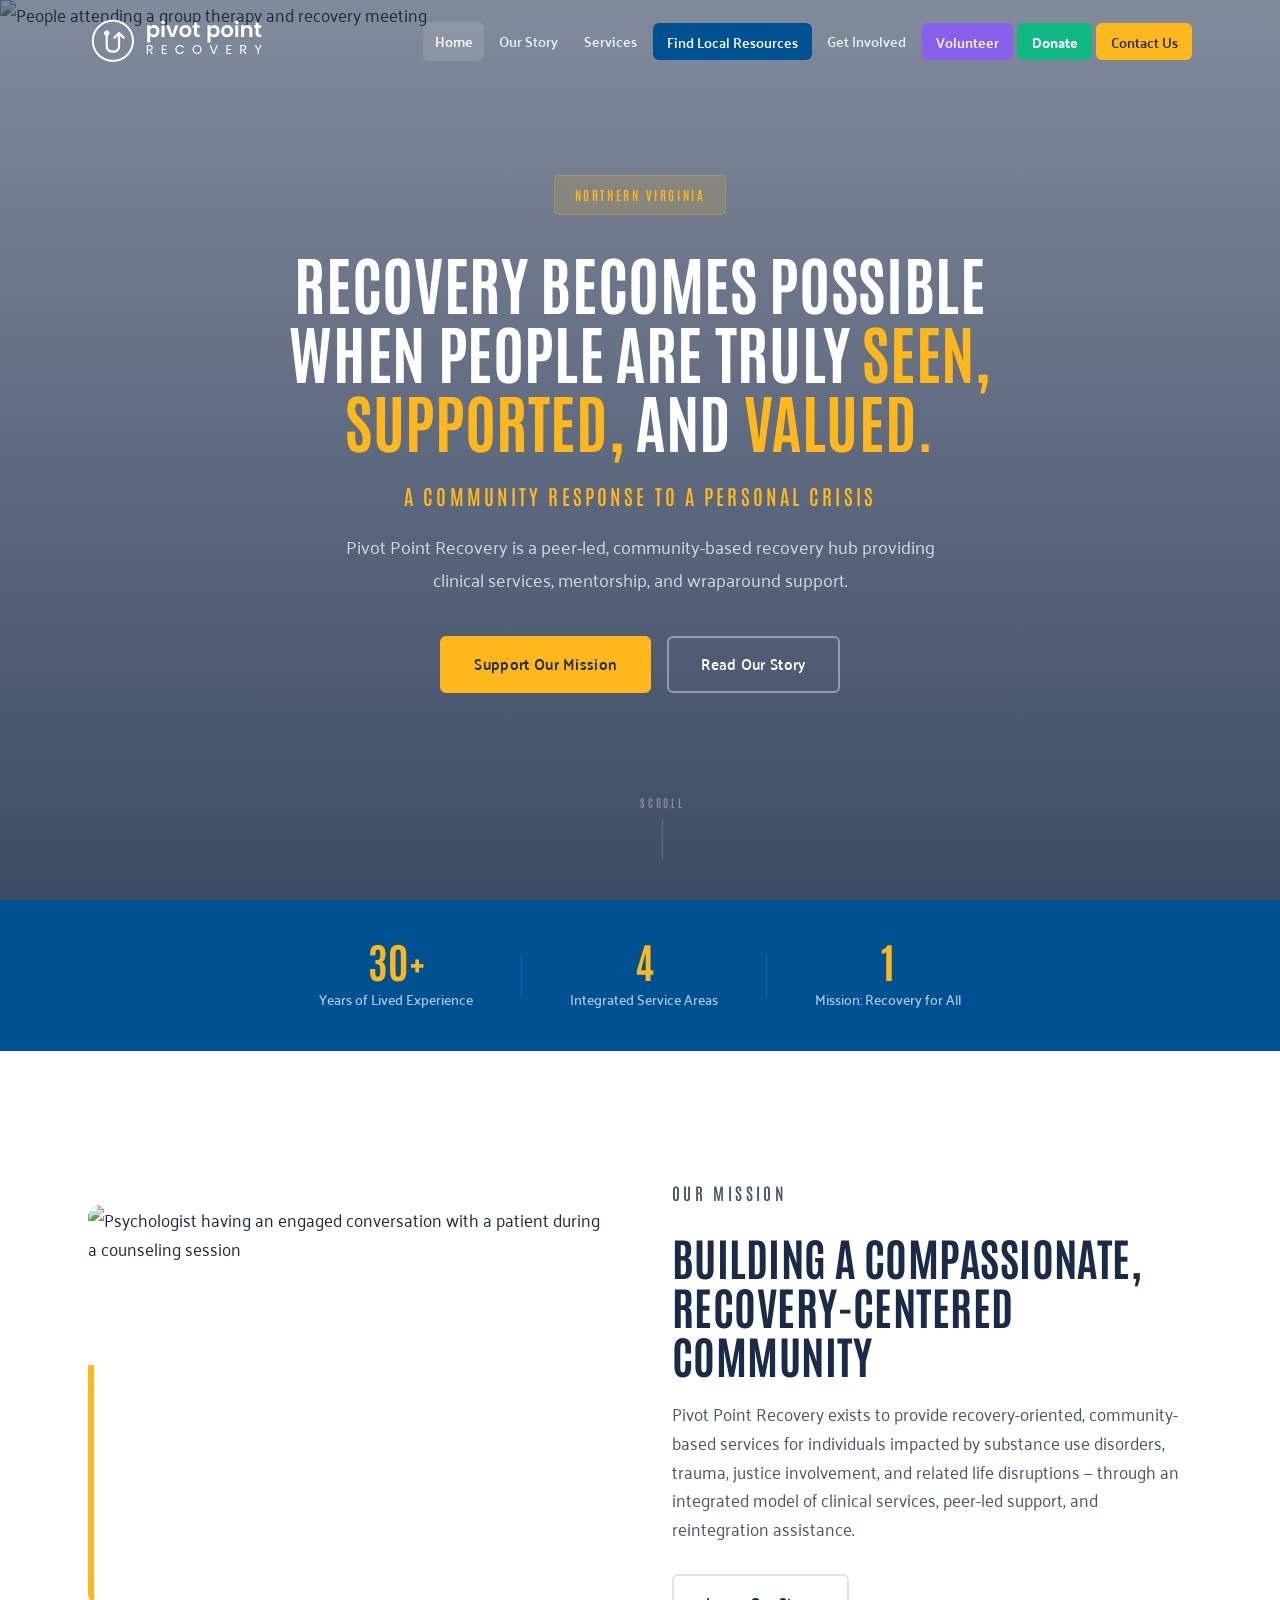
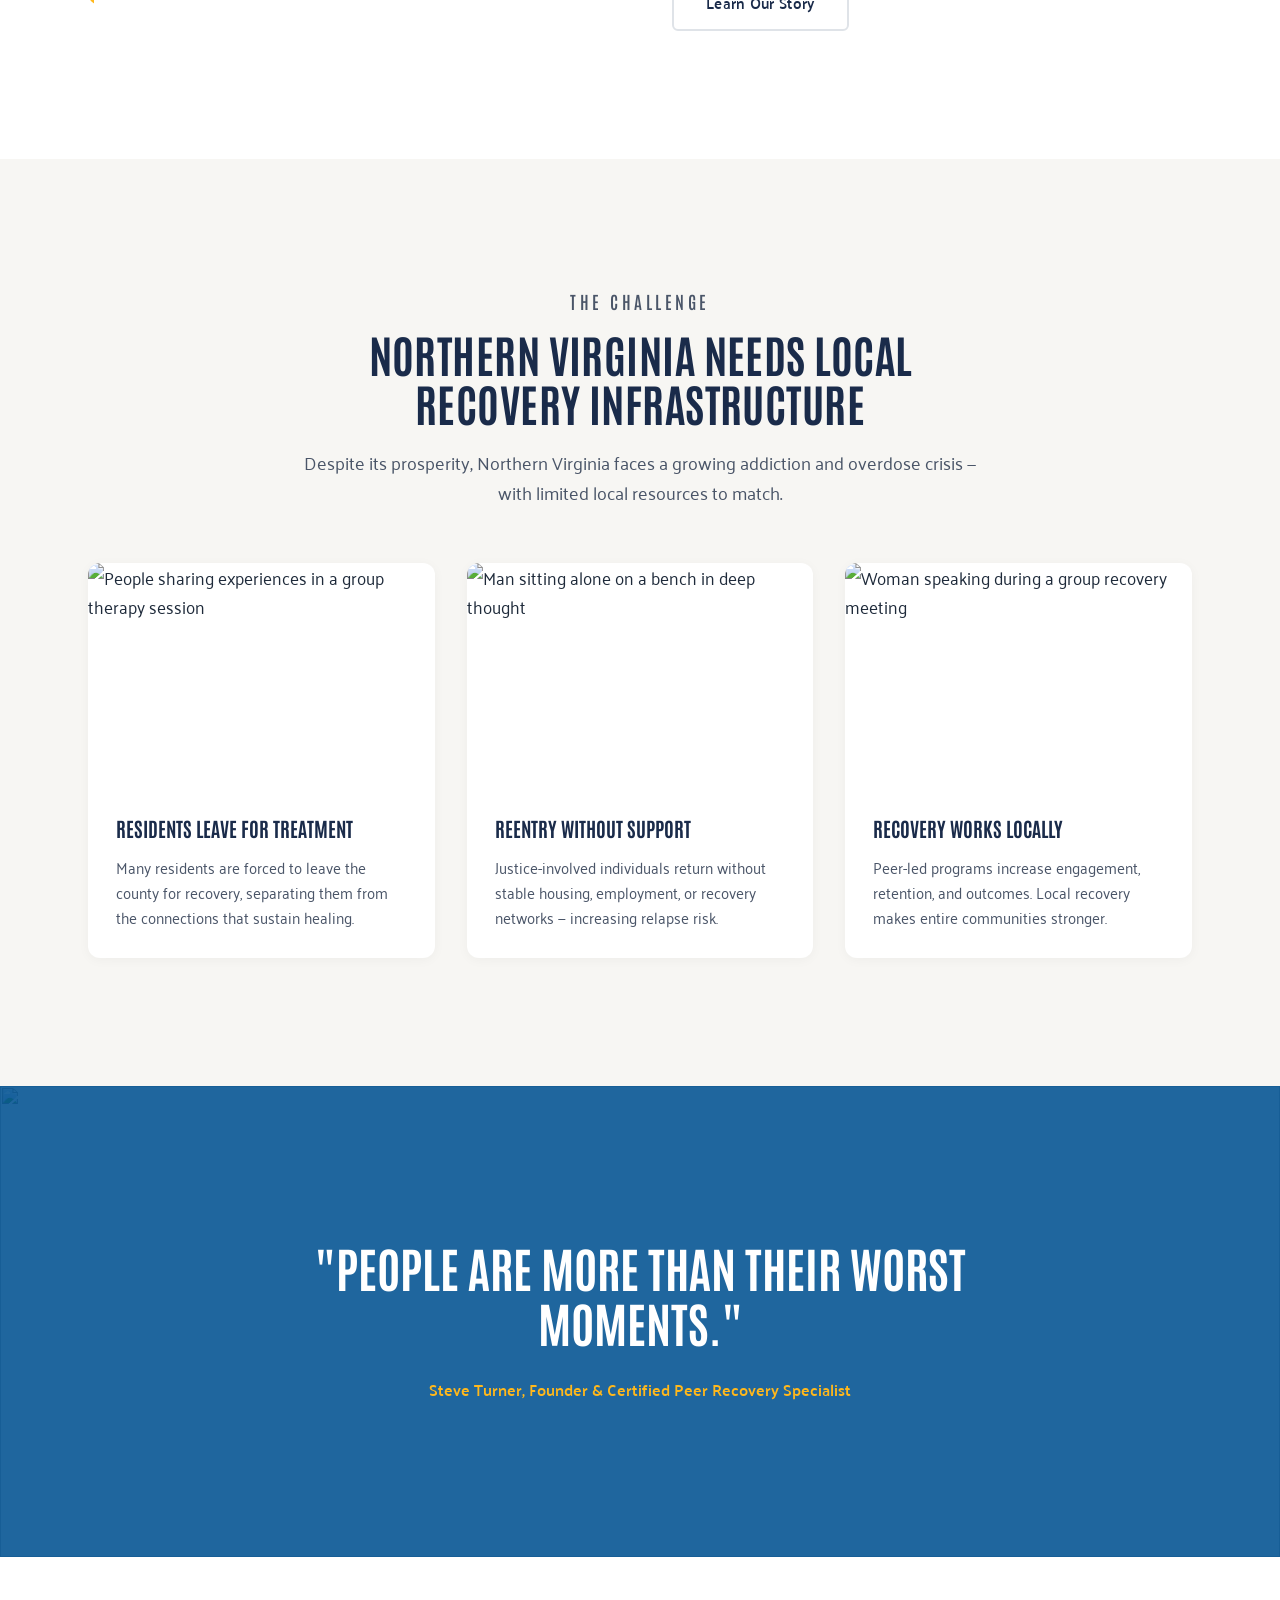
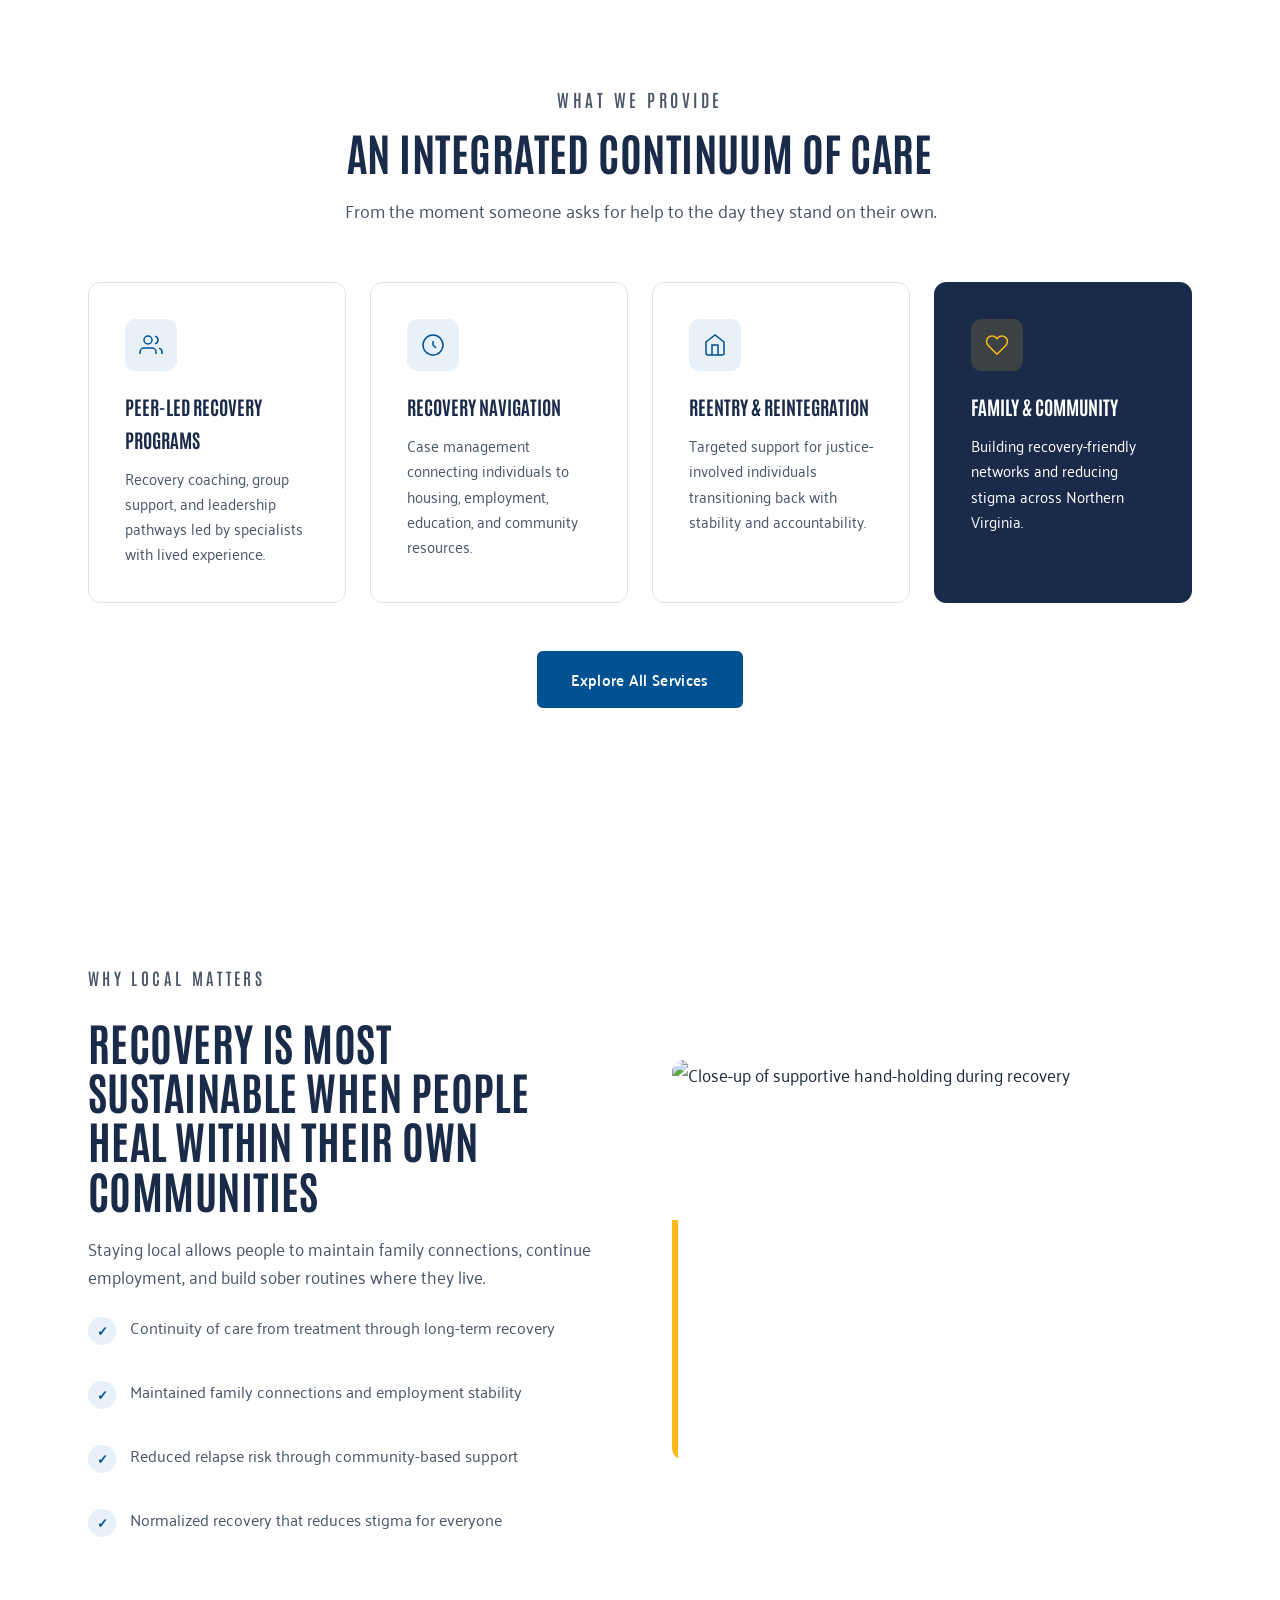
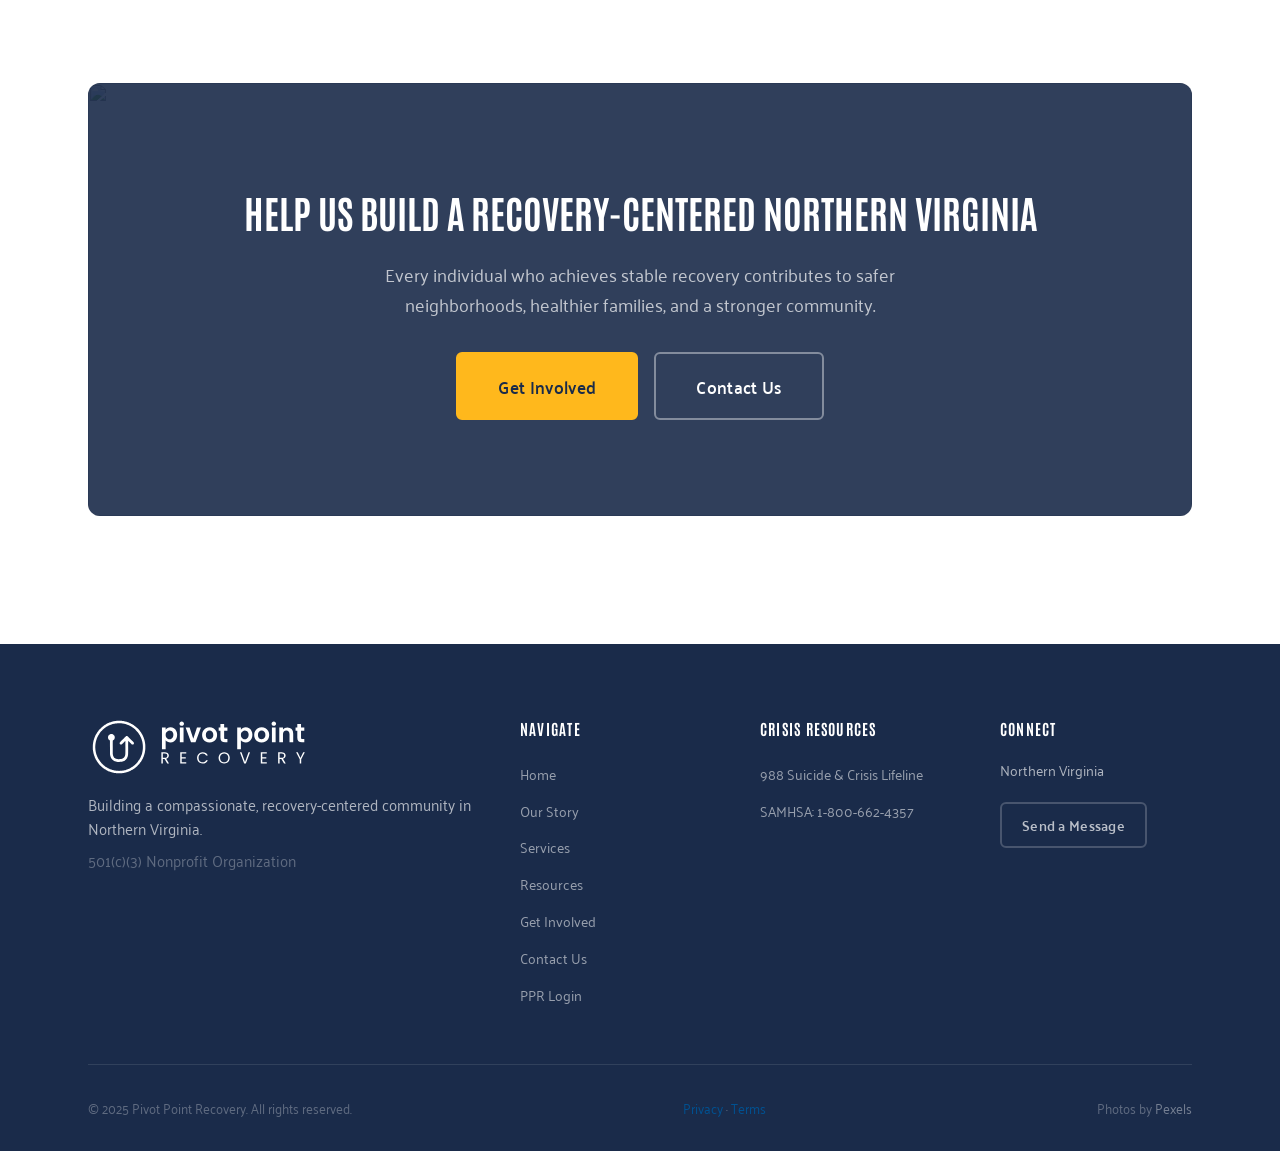
==== commit ebe3e72e: "Make the website independent of nonprofitportal The public site had one hard runtime dependency on t" ====
--- a/index.html
+++ b/index.html
@@ -5,6 +5,23 @@
   <meta name="viewport" content="width=device-width, initial-scale=1.0">
   <title>Pivot Point Recovery — Building a Recovery-Centered Community in Northern Virginia</title>
   <meta name="description" content="Pivot Point Recovery provides peer-led recovery support, clinical services, and wraparound care for individuals impacted by substance use in Northern Virginia.">
+  <link rel="canonical" href="https://pivotpointrecovery.org/">
+  <!-- Social sharing -->
+  <meta property="og:type" content="website">
+  <meta property="og:site_name" content="Pivot Point Recovery">
+  <meta property="og:title" content="Pivot Point Recovery — Peer-Led Recovery Support in Northern Virginia">
+  <meta property="og:description" content="Pivot Point Recovery provides peer-led recovery support, clinical services, and wraparound care for individuals impacted by substance use in Northern Virginia.">
+  <meta property="og:url" content="https://pivotpointrecovery.org/">
+  <meta property="og:image" content="https://pivotpointrecovery.org/og-image.png">
+  <meta property="og:image:width" content="1200">
+  <meta property="og:image:height" content="630">
+  <meta property="og:image:alt" content="Pivot Point Recovery — peer-led recovery support in Northern Virginia">
+  <meta name="twitter:card" content="summary_large_image">
+  <meta name="twitter:title" content="Pivot Point Recovery — Peer-Led Recovery Support in Northern Virginia">
+  <meta name="twitter:description" content="Pivot Point Recovery provides peer-led recovery support, clinical services, and wraparound care for individuals impacted by substance use in Northern Virginia.">
+  <meta name="twitter:image" content="https://pivotpointrecovery.org/og-image.png">
+  <meta name="theme-color" content="#005191">
+  <!-- /Social sharing -->
   <link rel="preconnect" href="https://fonts.googleapis.com">
   <link rel="preconnect" href="https://fonts.gstatic.com" crossorigin>
   <link href="https://fonts.googleapis.com/css2?family=Antonio:wght@400;500;600;700&family=Palanquin:wght@300;400;500;600;700&family=Plus+Jakarta+Sans:wght@500;700&display=swap" rel="stylesheet">
@@ -224,7 +241,7 @@
         </div>
         <div class="footer-col">
           <h4>Navigate</h4>
-          <ul><li><a href="/">Home</a></li><li><a href="/about">Our Story</a></li><li><a href="/services">Services</a></li><li><a href="/resources">Resources</a></li><li><a href="/get-involved">Get Involved</a></li><li><a href="/contact">Contact Us</a></li><li><a href="/portal">PPR Login</a></li></ul>
+          <ul><li><a href="/">Home</a></li><li><a href="/about">Our Story</a></li><li><a href="/services">Services</a></li><li><a href="/resources">Resources</a></li><li><a href="/get-involved">Get Involved</a></li><li><a href="/contact">Contact Us</a></li><li><a href="https://portal.pivotpointrecovery.org" rel="noopener">PPR Login</a></li></ul>
         </div>
         <div class="footer-col">
           <h4>Crisis Resources</h4>
@@ -238,6 +255,7 @@
       </div>
       <div class="footer-bottom">
         <p>&copy; 2025 Pivot Point Recovery. All rights reserved.</p>
+        <p><a href="/privacy">Privacy</a> &middot; <a href="/terms">Terms</a></p>
         <p class="photo-credit">Photos by <a href="https://www.pexels.com" target="_blank" rel="noopener">Pexels</a></p>
       </div>
     </div>
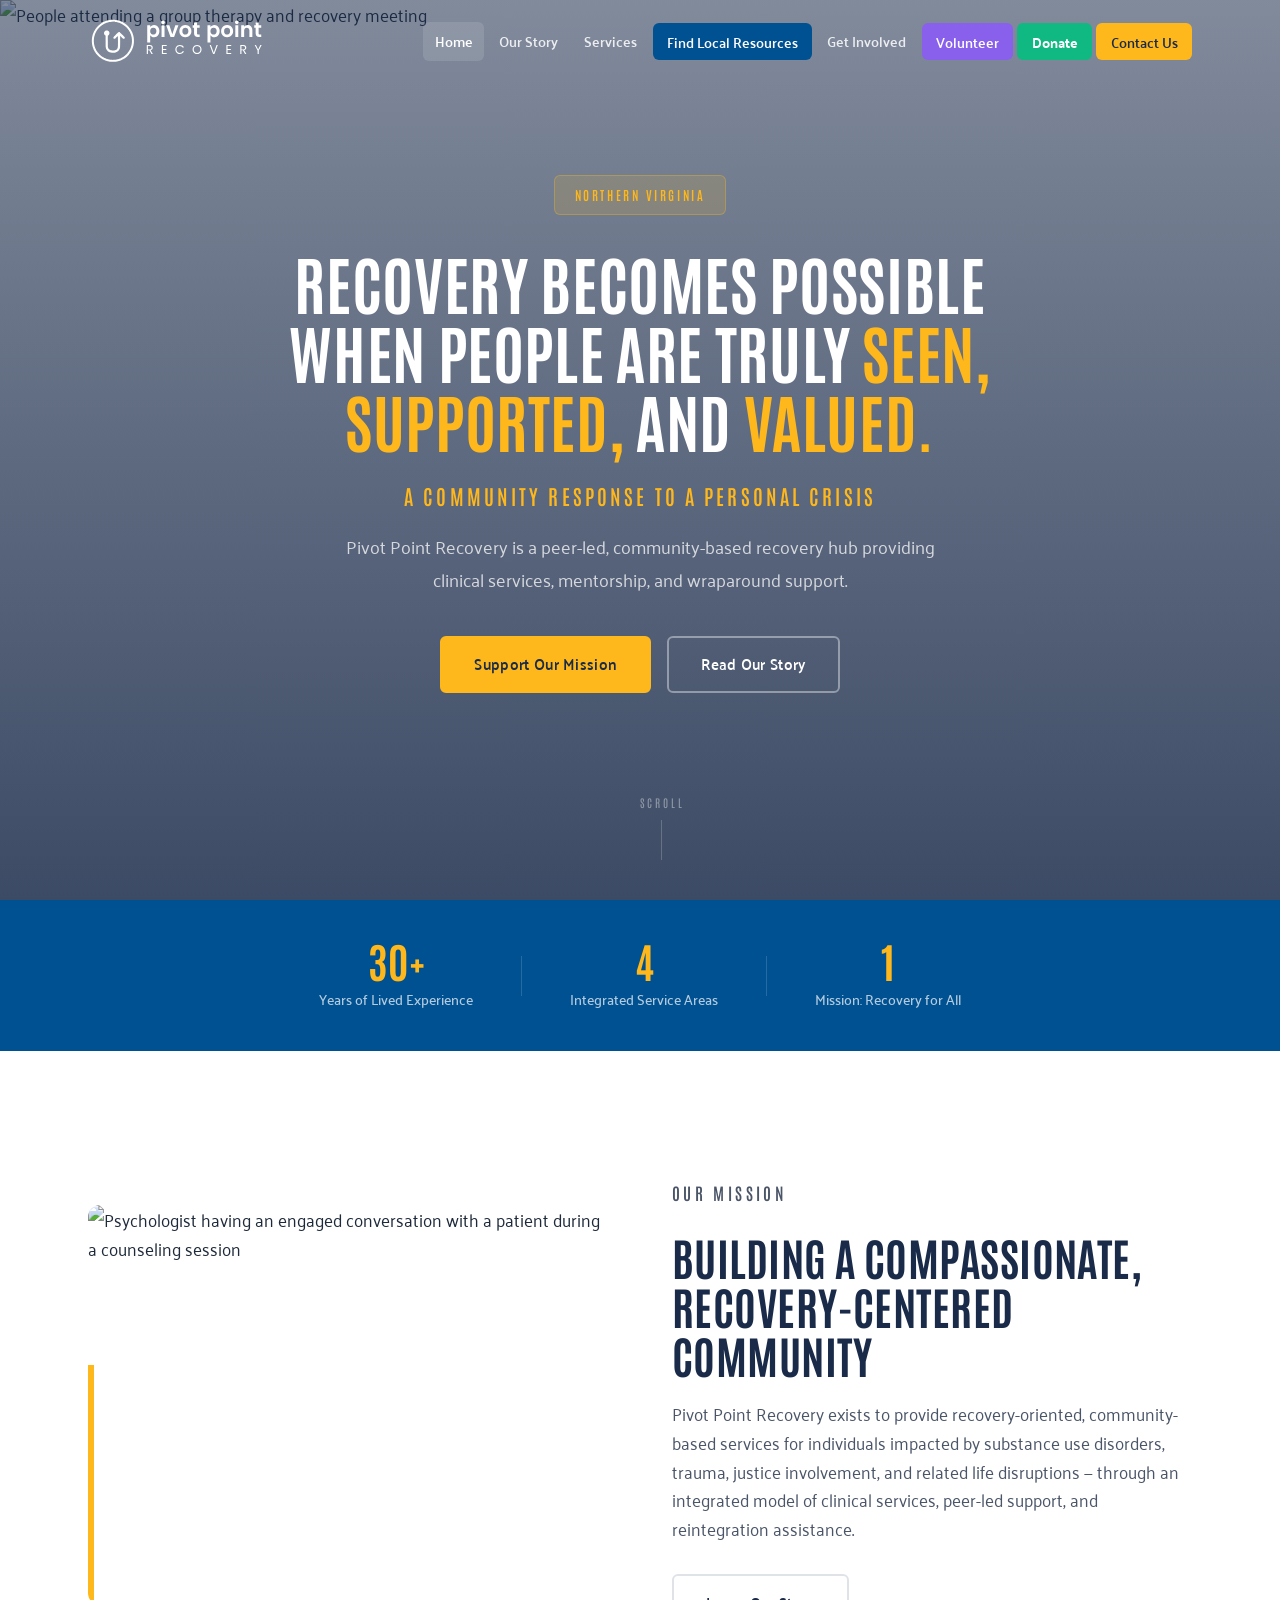
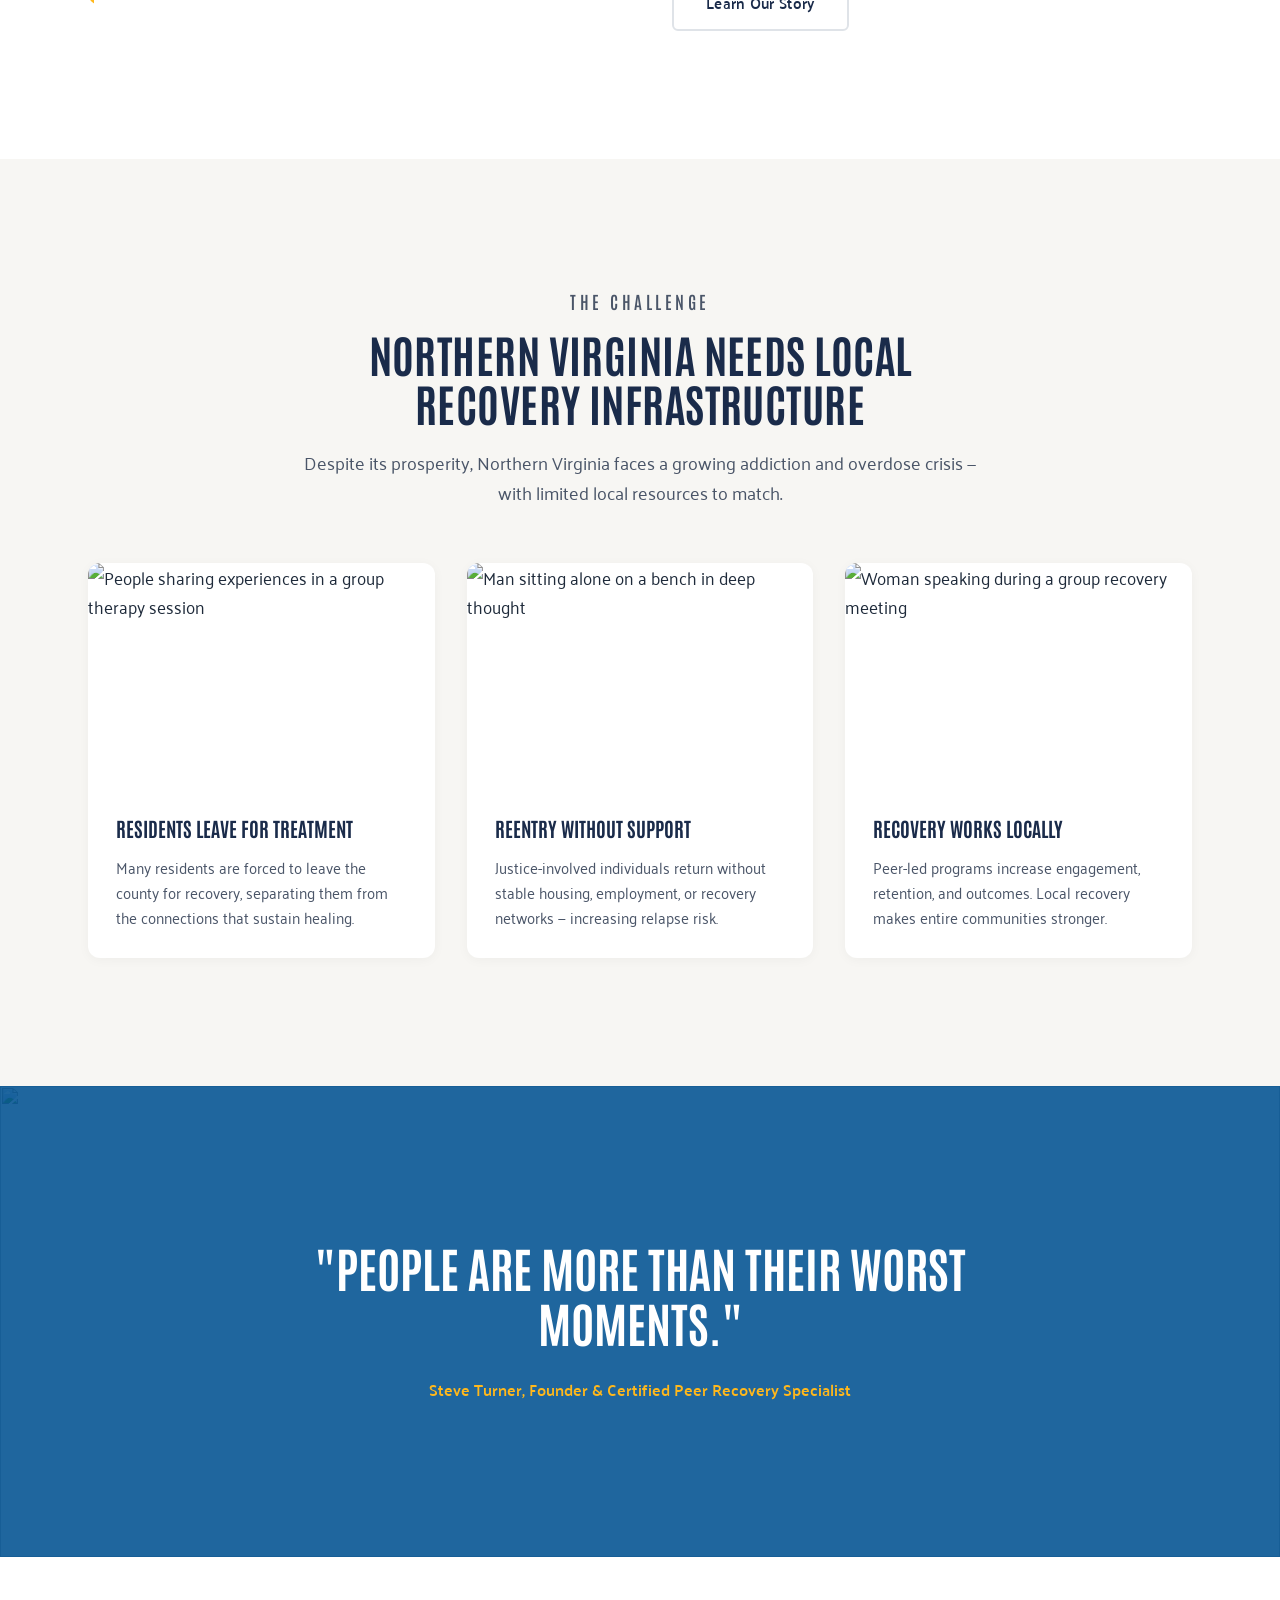
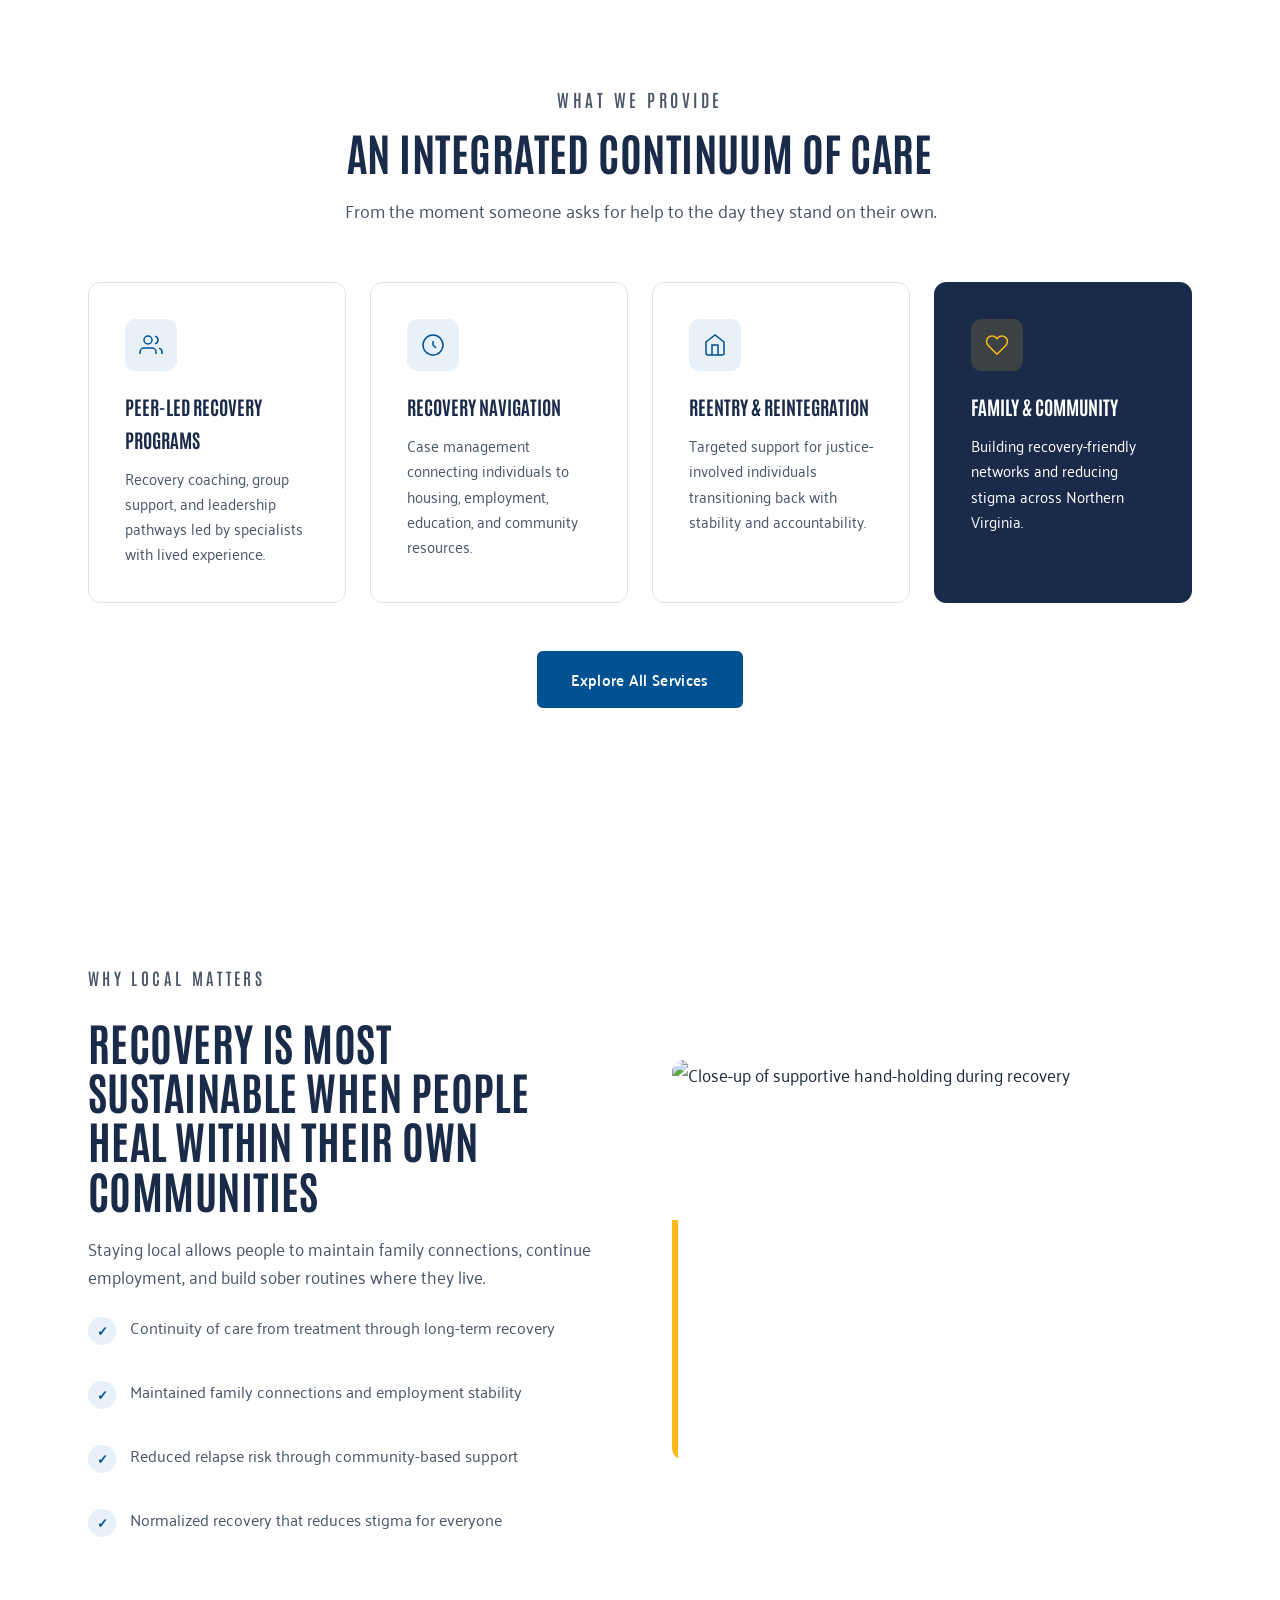
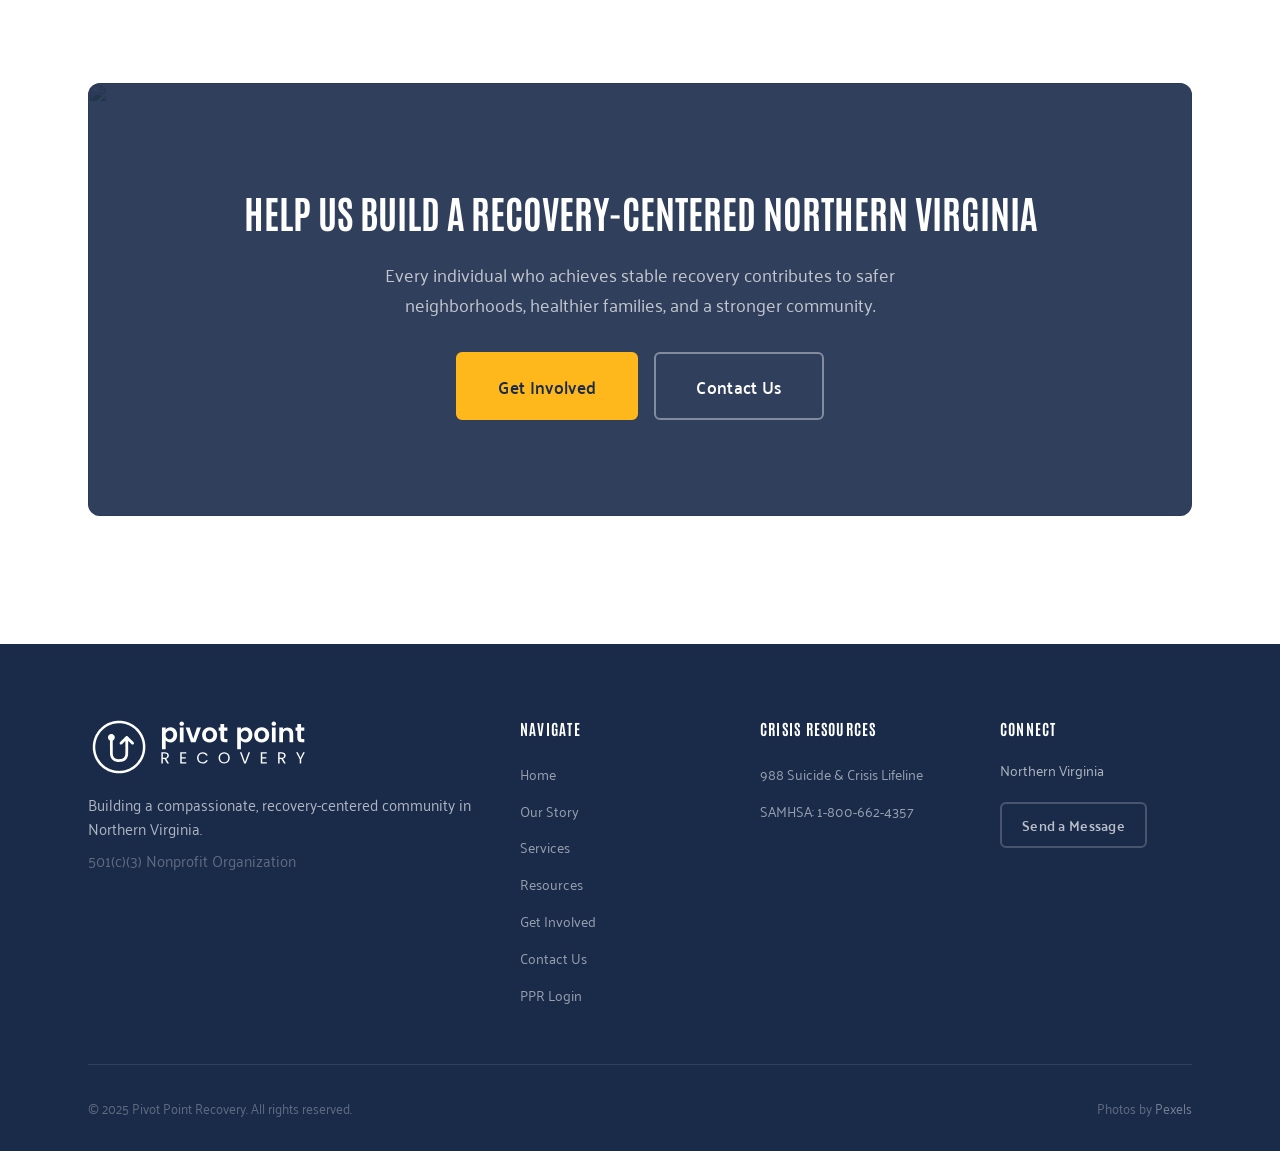
==== commit 45601b9b: "Fix broken resources link, normalize asset paths, document both outages Diagnosed why the site is do" ====
--- a/index.html
+++ b/index.html
@@ -5,28 +5,11 @@
   <meta name="viewport" content="width=device-width, initial-scale=1.0">
   <title>Pivot Point Recovery — Building a Recovery-Centered Community in Northern Virginia</title>
   <meta name="description" content="Pivot Point Recovery provides peer-led recovery support, clinical services, and wraparound care for individuals impacted by substance use in Northern Virginia.">
-  <link rel="canonical" href="https://pivotpointrecovery.org/">
-  <!-- Social sharing -->
-  <meta property="og:type" content="website">
-  <meta property="og:site_name" content="Pivot Point Recovery">
-  <meta property="og:title" content="Pivot Point Recovery — Peer-Led Recovery Support in Northern Virginia">
-  <meta property="og:description" content="Pivot Point Recovery provides peer-led recovery support, clinical services, and wraparound care for individuals impacted by substance use in Northern Virginia.">
-  <meta property="og:url" content="https://pivotpointrecovery.org/">
-  <meta property="og:image" content="https://pivotpointrecovery.org/og-image.png">
-  <meta property="og:image:width" content="1200">
-  <meta property="og:image:height" content="630">
-  <meta property="og:image:alt" content="Pivot Point Recovery — peer-led recovery support in Northern Virginia">
-  <meta name="twitter:card" content="summary_large_image">
-  <meta name="twitter:title" content="Pivot Point Recovery — Peer-Led Recovery Support in Northern Virginia">
-  <meta name="twitter:description" content="Pivot Point Recovery provides peer-led recovery support, clinical services, and wraparound care for individuals impacted by substance use in Northern Virginia.">
-  <meta name="twitter:image" content="https://pivotpointrecovery.org/og-image.png">
-  <meta name="theme-color" content="#005191">
-  <!-- /Social sharing -->
   <link rel="preconnect" href="https://fonts.googleapis.com">
   <link rel="preconnect" href="https://fonts.gstatic.com" crossorigin>
   <link href="https://fonts.googleapis.com/css2?family=Antonio:wght@400;500;600;700&family=Palanquin:wght@300;400;500;600;700&family=Plus+Jakarta+Sans:wght@500;700&display=swap" rel="stylesheet">
-  <link rel="icon" type="image/svg+xml" href="favicon.svg">
-  <link rel="stylesheet" href="styles.css">
+  <link rel="icon" type="image/svg+xml" href="/favicon.svg">
+  <link rel="stylesheet" href="/styles.css">
 
   <!-- Analytics — public marketing pages ONLY. Per the compliance bar in CLAUDE.md §5,
        these tags must NEVER be added to authenticated portal pages because of 42 CFR
@@ -241,7 +224,7 @@
         </div>
         <div class="footer-col">
           <h4>Navigate</h4>
-          <ul><li><a href="/">Home</a></li><li><a href="/about">Our Story</a></li><li><a href="/services">Services</a></li><li><a href="/resources">Resources</a></li><li><a href="/get-involved">Get Involved</a></li><li><a href="/contact">Contact Us</a></li><li><a href="https://portal.pivotpointrecovery.org" rel="noopener">PPR Login</a></li></ul>
+          <ul><li><a href="/">Home</a></li><li><a href="/about">Our Story</a></li><li><a href="/services">Services</a></li><li><a href="/resources">Resources</a></li><li><a href="/get-involved">Get Involved</a></li><li><a href="/contact">Contact Us</a></li><li><a href="/portal">PPR Login</a></li></ul>
         </div>
         <div class="footer-col">
           <h4>Crisis Resources</h4>
@@ -255,11 +238,10 @@
       </div>
       <div class="footer-bottom">
         <p>&copy; 2025 Pivot Point Recovery. All rights reserved.</p>
-        <p><a href="/privacy">Privacy</a> &middot; <a href="/terms">Terms</a></p>
         <p class="photo-credit">Photos by <a href="https://www.pexels.com" target="_blank" rel="noopener">Pexels</a></p>
       </div>
     </div>
   </footer>
-  <script src="main.js"></script>
+  <script src="/main.js"></script>
 </body>
 </html>
